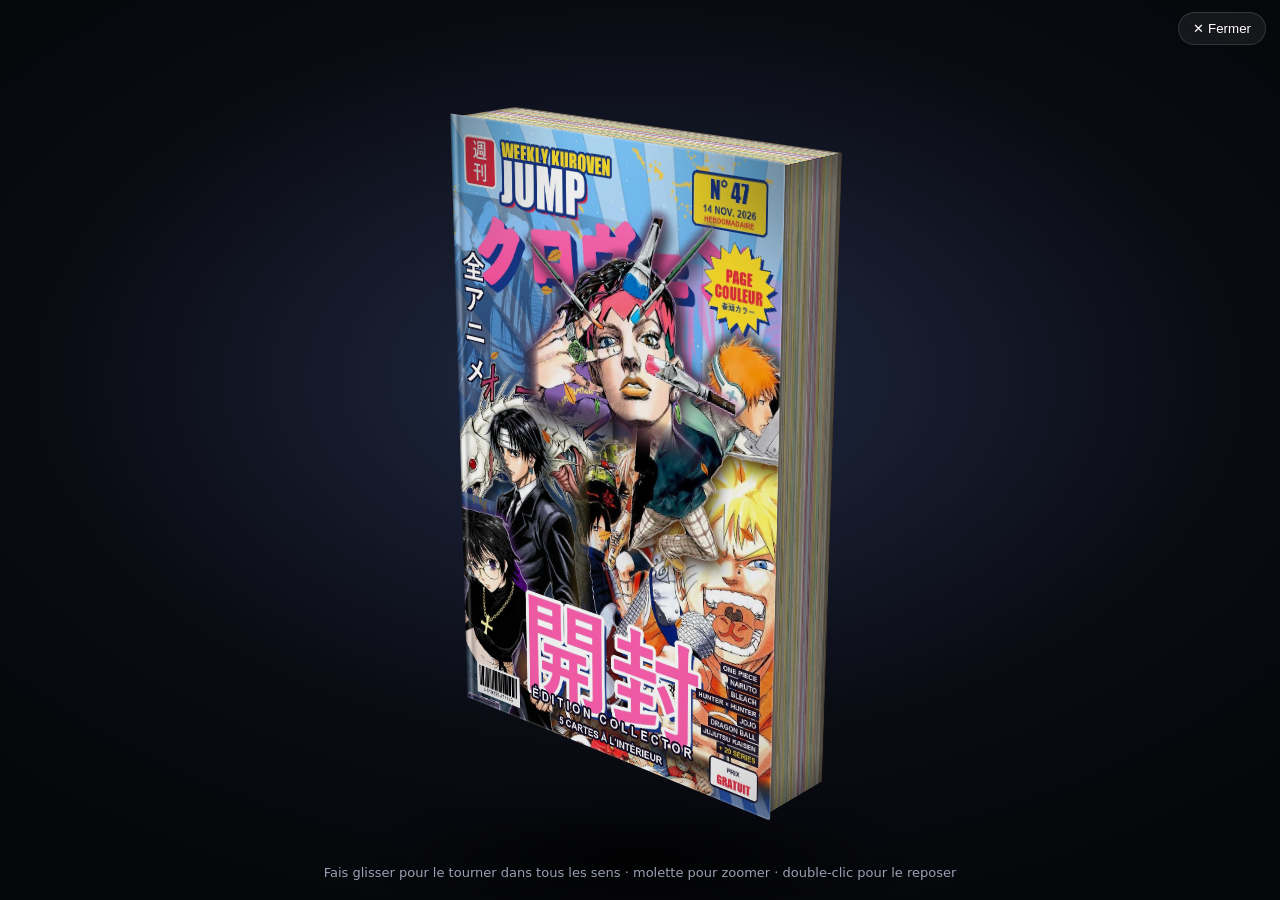
==== combat/mag/index.html @ c0e31859 "Combat : ouverture des boosters en magazine « Weekly Kuroven Jump » (couverture animée, pages qui dé" ====
<!doctype html>
<html lang="fr"><head><meta charset="utf-8"><meta name="viewport" content="width=device-width,initial-scale=1">
<title>Le magazine en volume</title>
<style>
*{box-sizing:border-box;margin:0}
html,body{height:100%}
body{background:radial-gradient(ellipse 75% 65% at 50% 42%,#222a45,#0a0c14 60%,#050608);color:#f4f5fa;font:500 14px/1.4 "Segoe UI",system-ui,sans-serif;overflow:hidden;user-select:none}
.top{position:fixed;left:0;right:0;top:0;padding:16px 22px;display:flex;align-items:center;gap:14px;z-index:5}
.top h1{font:900 22px Georgia,serif}.top small{color:#9aa0b4}.top .sp{flex:1}
.btn{background:#ffffff10;border:1.5px solid #ffffff22;color:#fff;border-radius:999px;padding:8px 14px;font:700 13px inherit;cursor:pointer}
.btn.on{background:#ffd84a;color:#1b1304;border-color:#ffd84a}
.scene{position:fixed;inset:0;display:grid;place-items:center;perspective:2000px;cursor:grab;touch-action:none}
.scene.drag{cursor:grabbing}
/* sol : ombre qui suit le magazine */
.shadow{position:absolute;left:50%;top:50%;width:560px;height:130px;margin:345px 0 0 -280px;background:radial-gradient(ellipse at center,#000d,#0000 68%);filter:blur(10px);pointer-events:none;transform:scaleX(var(--sw,1))}
.float{animation:fl 5.5s ease-in-out infinite;transform-style:preserve-3d}
body.still .float{animation-play-state:paused}
@keyframes fl{50%{transform:translateY(-9px)}}
.zoom{transform:translateX(var(--ox,0px)) scale(calc(var(--zm,1)*var(--fit,1)));transform-style:preserve-3d;transition:transform .7s cubic-bezier(.3,.7,.2,1)}
.shk{transform-style:preserve-3d;transform:translate(var(--kx,0px),var(--ky,0px))}
.mag{--W:420px;--H:640px;--T:88px;position:relative;width:var(--W);height:var(--H);transform-style:preserve-3d;transform:rotateX(var(--rx,-18deg)) rotateY(var(--ry,-42deg))}
.f{position:absolute;backface-visibility:hidden;filter:brightness(var(--b,1))}
/* couverture */
.cov{position:absolute;inset:0;transform-style:preserve-3d;transform-origin:left center;transform:translateZ(calc(var(--T)/2 + 4px)) rotateY(var(--cov,0deg));transition:transform 1s cubic-bezier(.5,.05,.2,1)}
.front{inset:0;background:#123 center/cover;border-radius:1px 4px 4px 1px;overflow:hidden}
#cv{position:absolute;inset:0;width:100%;height:100%;display:block}
.spark{position:absolute;width:70px;height:70px;margin:-35px 0 0 -35px;background:radial-gradient(circle,#fff 0 8%,#fff0 9%),conic-gradient(from 0deg,#fff0 0 43deg,#fff 45deg,#fff0 47deg 133deg,#fff 135deg,#fff0 137deg 223deg,#fff 225deg,#fff0 227deg 313deg,#fff 315deg,#fff0 317deg);-webkit-mask:radial-gradient(circle,#000 0,#0000 68%);mask:radial-gradient(circle,#000 0,#0000 68%);opacity:0;transform:scale(.2) rotate(45deg);pointer-events:none}
.spark.go{animation:spk .55s ease-out}
@keyframes spk{30%{opacity:1;transform:scale(1.25) rotate(45deg)}100%{opacity:0;transform:scale(.5) rotate(135deg)}}
.try{position:fixed;left:0;right:0;bottom:46px;display:flex;gap:10px;justify-content:center;align-items:center;z-index:5}
.try span{color:#9aa0b4;font-size:13px}
.front .grain,.back .grain{position:absolute;inset:0;background:url("data:image/svg+xml,%3Csvg xmlns='http://www.w3.org/2000/svg' width='220' height='220'%3E%3Cfilter id='n'%3E%3CfeTurbulence type='fractalNoise' baseFrequency='.9' numOctaves='2'/%3E%3CfeColorMatrix values='0 0 0 0 .5 0 0 0 0 .5 0 0 0 0 .5 0 0 0 .5 0'/%3E%3C/filter%3E%3Crect width='220' height='220' filter='url(%23n)'/%3E%3C/svg%3E");mix-blend-mode:overlay;opacity:.5;pointer-events:none}
/* pli de la reliure + usure des bords */
.front .fold{position:absolute;inset:0;pointer-events:none;background:linear-gradient(90deg,#0007 0,#0000 .8%,#ffffff40 1.6%,#0003 2.6%,#0000 4.2%),linear-gradient(270deg,#fff5 0,#fff0 .6%),linear-gradient(0deg,#fff4 0,#fff0 .4%),linear-gradient(180deg,#fff4 0,#fff0 .4%)}
/* reflet du papier glacé : il glisse quand on tourne */
.gloss{position:absolute;inset:-20%;pointer-events:none;background:linear-gradient(108deg,#fff0 38%,#ffffff12 44%,#ffffff55 50%,#ffffff12 56%,#fff0 62%);transform:translateX(var(--gx,0%));mix-blend-mode:screen;opacity:var(--go,.8)}
/* quatrième de couverture : une pub pour le jeu */
.back{inset:0;transform:rotateY(180deg) translateZ(calc(var(--T)/2));background:#ffde28;border-radius:1px 4px 4px 1px;overflow:hidden;color:#14326e}
.back .ray{position:absolute;inset:-40%;background:repeating-conic-gradient(from 0deg at 50% 46%,#ffd000 0 7deg,#ffe95a 7deg 14deg)}
.back .in{position:absolute;inset:0;display:flex;flex-direction:column;align-items:center;padding:34px 26px 22px;text-align:center}
.back .tag{background:#e8283c;color:#fff;font:900 19px Impact,sans-serif;letter-spacing:2px;padding:6px 16px;transform:rotate(-3deg);box-shadow:4px 4px 0 #14326e}
.back img{width:190px;margin:26px 0 8px;filter:drop-shadow(5px 6px 0 #14326e)}
.back b{font:900 62px/0.95 Impact,sans-serif;letter-spacing:1px;-webkit-text-stroke:2px #14326e;color:#fff;text-shadow:5px 5px 0 #e8283c}
.back em{font:900 26px Impact,sans-serif;letter-spacing:9px;font-style:normal;margin-top:6px}
.back ul{list-style:none;margin-top:22px;font:800 15px system-ui;line-height:1.75}
.back ul li:before{content:"★ ";color:#e8283c}
.back .ft{margin-top:auto;display:flex;justify-content:space-between;align-items:flex-end;width:100%;font:700 10px system-ui;text-align:left}
.back .bc{background:#fff;padding:5px 7px 2px;font:500 9px system-ui;color:#000;text-align:center}
.back .bc i{display:block;width:104px;height:38px;background:repeating-linear-gradient(90deg,#000 0 2px,#fff 2px 3px,#000 3px 4px,#fff 4px 7px,#000 7px 10px,#fff 10px 11px)}
/* dos carré collé */
.spine{width:var(--T);height:var(--H);left:calc((var(--W) - var(--T))/2);top:0;transform:rotateY(-90deg) translateZ(calc(var(--W)/2));background:linear-gradient(90deg,#8e1222,#e8283c 9%,#f0384c 50%,#e8283c 91%,#8e1222);display:flex;flex-direction:column;align-items:center;justify-content:space-between;padding:18px 0;color:#fff;overflow:hidden}
.spine:after{content:"";position:absolute;inset:0;background:repeating-linear-gradient(0deg,#0000 0 3px,#00000010 3px 4px);pointer-events:none}
.spine .t{writing-mode:vertical-rl;font:900 30px/1 Impact,"Arial Black",sans-serif;letter-spacing:3px;text-shadow:3px 3px 0 #14326e}
.spine .j{writing-mode:vertical-rl;font:800 22px/1 "Yu Gothic","Meiryo",sans-serif;color:#ffde28}
.spine .n{background:#ffde28;color:#14326e;font:900 20px/1 Impact,sans-serif;padding:8px 6px;border-radius:6px;text-align:center;width:60px}
.spine .n small{display:block;font:800 9px system-ui;letter-spacing:1px;margin-top:3px}
.spine .d{font:800 10px system-ui;letter-spacing:1px;opacity:.9}
/* intérieur de la couverture */
.inside{position:absolute;inset:0;transform:rotateY(180deg);backface-visibility:hidden;background:#efe9d8;color:#1d2440;padding:38px 34px;display:flex;flex-direction:column;border-radius:4px 1px 1px 4px;box-shadow:inset -30px 0 40px -20px #0005}
.inside .ed b{font:900 44px Impact,sans-serif;letter-spacing:3px;color:#e8283c;display:block;border-bottom:5px solid #1d2440;margin-bottom:14px}
.inside .ed p{font:500 17px/1.55 Georgia,serif}.inside .ed i{display:block;margin-top:10px;font:italic 14px Georgia,serif;color:#55607f}
.inside .ad{margin-top:auto;display:flex;align-items:center;gap:12px;border-top:2px dashed #1d244055;padding-top:16px}.inside .ad img{width:54px}.inside .ad span{font:900 20px Impact,sans-serif;letter-spacing:3px}
/* les pages */
.pages{position:absolute;inset:0;transform-style:preserve-3d;pointer-events:none}
.pg{position:absolute;left:0;top:4px;right:6px;bottom:4px;transform-style:preserve-3d;transform-origin:left center;transition:transform .85s cubic-bezier(.45,.05,.25,1)}
.pg>div{position:absolute;inset:0;backface-visibility:hidden;overflow:hidden;display:flex;flex-direction:column;padding:20px 22px 14px;color:#1b1f33}
.pgb{transform:rotateY(180deg);box-shadow:inset -34px 0 38px -22px #0006}
.pgf{box-shadow:inset 34px 0 38px -22px #0006}
.paper0{background:#e4dcc6}.paper1{background:#eed0d6}.paper2{background:#efe3a4}
.paper3{background:#fbfbf6 radial-gradient(circle at 50% 46%,#0000 0 33%,#1d244012 34%) 0 0/9px 9px}
.paper4{background:#11131c;color:#f4f0e2}.paper5{background:#0b0c12;color:#f4f0e2;outline:6px solid #d8b24a;outline-offset:-12px}
.pg .dots{position:absolute;inset:0;background:radial-gradient(#00000014 1px,#0000 1.4px) 0 0/5px 5px;pointer-events:none;mix-blend-mode:multiply}
.pg header{display:flex;justify-content:space-between;align-items:baseline;font:800 11px system-ui;letter-spacing:2px;text-transform:uppercase;opacity:.75;position:relative}
.pg h2{font:900 34px/1 Impact,"Arial Black",sans-serif;letter-spacing:1px;text-transform:uppercase;margin:10px 0 2px;position:relative}
.pg h2 small{display:block;font:800 11px system-ui;letter-spacing:4px;opacity:.7;margin-bottom:4px}
.pg .cw{flex:1;display:grid;place-items:center;position:relative;min-height:0}
.pg .cw{container-type:size}.pg .cw .kc{height:min(100cqh,410px);width:auto;max-height:410px;max-width:100%;border-radius:10px;box-shadow:0 10px 24px #0007;transition:filter .7s,transform .5s cubic-bezier(.2,1.4,.3,1)}
.pg .cw.sil .kc{filter:brightness(0) contrast(1.2);transform:scale(.94)}
.pg .cw .q{position:absolute;font:900 120px Impact,sans-serif;color:#fff;opacity:0;transition:opacity .3s;pointer-events:none}.pg .cw.sil .q{opacity:.9}
.pg footer{display:flex;justify-content:space-between;align-items:center;font:800 12px system-ui;letter-spacing:1px;margin-top:8px;position:relative}
.pg footer b{padding:4px 10px;border-radius:999px;background:#1b1f33;color:#fff;font-size:11px;letter-spacing:2px}
.paper4 footer b,.paper5 footer b{background:#d8b24a;color:#1b1304}
/* l'habillage autour de la carte : comme une vraie page de magazine */
.pg .lines{position:absolute;inset:0;background:repeating-conic-gradient(from 0deg at 50% 50%,#0000 0 2.2deg,currentColor 2.2deg 2.6deg);-webkit-mask:radial-gradient(ellipse 62% 56% at 50% 50%,#0000 54%,#000 100%);mask:radial-gradient(ellipse 62% 56% at 50% 50%,#0000 54%,#000 100%);opacity:.16;pointer-events:none}
.pg .sfx{position:absolute;right:-6px;top:17%;font:900 78px/1 "Yu Gothic","Meiryo",sans-serif;font-style:normal;transform:rotate(-12deg);opacity:.13;white-space:nowrap;pointer-events:none;letter-spacing:-4px}
.pg header .lg{background:currentColor;padding:2px 7px;border-radius:3px;max-width:52%;overflow:hidden;white-space:nowrap;text-overflow:ellipsis}
.pg header .lg{color:inherit}.pg header .lg{-webkit-text-fill-color:#f4f0e2}.paper4 header .lg,.paper5 header .lg{-webkit-text-fill-color:#11131c}
.pg .mid{flex:1;min-height:0;display:flex;align-items:stretch;gap:6px;position:relative;margin:6px 0}
.pg .mid aside{writing-mode:vertical-rl;font:800 9.5px system-ui;letter-spacing:2px;text-transform:uppercase;opacity:.6;white-space:nowrap;overflow:hidden;border-right:1.5px solid currentColor;padding-right:4px}
.pg .mid aside.tg{border-right:0;border-left:1.5px solid currentColor;padding:0 0 0 4px;font:900 13px Georgia,serif;letter-spacing:1px;text-transform:none;opacity:.9}
.pg .strip{display:grid;grid-template-columns:1.25fr 1fr 1fr;gap:6px;position:relative}
.pg .strip div{border:1.5px solid currentColor;border-radius:3px;padding:4px 6px;font:600 9.5px/1.25 system-ui;min-height:44px}
.pg .strip b{display:block;font:900 10px Impact,sans-serif;letter-spacing:2px;text-transform:uppercase;margin-bottom:2px}
.pg .strip .pub{background:#e8283c;color:#fff;border-color:#e8283c}
.pg footer em{font:900 12px Impact,sans-serif;font-style:normal;letter-spacing:2px}
/* pages de remplissage : feuilles souples en quatre bandes */
.pg{transition-timing-function:cubic-bezier(.4,.1,.3,1)}
.pg.fil>.st{inset:0 auto 0 0;width:25%;padding:0;overflow:visible;display:block}
.pg.fil .st{backface-visibility:hidden;background-color:var(--tint);background-image:var(--bg);background-size:414px 100%;background-blend-mode:multiply;background-repeat:no-repeat;transform-style:preserve-3d;transform-origin:left center;box-shadow:0 0 0 .5px #0000001f}
.pg.fil .st .st{position:absolute;left:100%;top:0;bottom:0;width:100%}
.pg.fil .s0{background-position:0 0}.pg.fil .s1{background-position:-103.5px 0}.pg.fil .s2{background-position:-207px 0}.pg.fil .s3{background-position:-310.5px 0}
.pg.fil .st:after{content:"";position:absolute;inset:0;transform:rotateY(180deg);backface-visibility:hidden;background-color:var(--tint2);background-image:var(--bg2);background-size:414px 100%;background-blend-mode:multiply;background-repeat:no-repeat}
.pg.fil .s0:after{background-position:-310.5px 0}.pg.fil .s1:after{background-position:-207px 0}.pg.fil .s2:after{background-position:-103.5px 0}.pg.fil .s3:after{background-position:0 0}
.pg.fil.air .s1{animation:bend var(--d) ease-in-out}.pg.fil.air .s2{animation:bend var(--d) ease-in-out}.pg.fil.air .s3{animation:bend2 var(--d) ease-in-out}
@keyframes bend{0%,100%{transform:rotateY(0deg)}45%{transform:rotateY(15deg)}}
@keyframes bend2{0%,100%{transform:rotateY(0deg)}45%{transform:rotateY(24deg)}}
/* pages de remplissage : des planches de manga qui défilent */
.paperB{background:#cfdcea}.paperG{background:#d3e4c8}
.pg .mg{flex:1;min-height:0;display:grid;gap:7px;margin-top:10px;position:relative;grid-template-columns:1fr 1fr 1fr;grid-template-rows:1.2fr 1fr 1.1fr}
.pg .mg i{border:2.5px solid #1b1f33;background:radial-gradient(#1b1f3366 1px,#0000 1.5px) 0 0/6px 6px}
.pg .mg i:nth-child(1){grid-column:span 2;background:repeating-linear-gradient(115deg,#0000 0 6px,#1b1f3340 6px 7px)}
.pg .mg i:nth-child(3){grid-column:span 3;background:repeating-conic-gradient(from 0deg at 50% 50%,#0000 0 4deg,#1b1f3340 4deg 5deg)}
.pg .mg i:nth-child(4){grid-column:span 2;background:linear-gradient(#1b1f3322,#0000)}
.pg .mg1{grid-template-columns:1.3fr 1fr}.pg .mg1 i:nth-child(1){grid-column:span 1;grid-row:span 2}.pg .mg1 i:nth-child(3){grid-column:span 1}.pg .mg1 i:nth-child(4){grid-column:span 1}.pg .mg1 i:nth-child(5){grid-column:span 2}
.pg .mg2 i:nth-child(1){grid-column:span 3}.pg .mg2 i:nth-child(2){grid-column:span 1;grid-row:span 2}.pg .mg2 i:nth-child(3){grid-column:span 2}.pg .mg2 i:nth-child(4){grid-column:span 2}.pg .mg2 i:nth-child(5){display:none}
.pg .mg span{position:absolute;right:10px;top:36%;font:900 60px "Yu Gothic","Meiryo",sans-serif;transform:rotate(-10deg);color:#1b1f33;-webkit-text-stroke:7px #fff;paint-order:stroke fill;white-space:nowrap}
/* effets dessinés, façon manga : traits de vitesse, encre, éclairs, fissures, fumée, onomatopées */
.fx{position:fixed;inset:0;width:100%;height:100%;pointer-events:none;z-index:15}.fx.dif{mix-blend-mode:difference}
.pg .cw.wait .kc{opacity:0}
.pg .cw .kc.slam{animation:slam .5s cubic-bezier(.2,.9,.25,1)}
@keyframes slam{0%{opacity:0;transform:translateY(-16px) scale(1.12) rotate(-3deg)}55%{opacity:1;transform:translateY(0) scale(.985) rotate(.4deg)}100%{transform:scale(1)}}
.pg .cw{perspective:900px}.pg .cw .kc.turn{animation:turn .75s cubic-bezier(.3,.7,.2,1)}
@keyframes turn{0%{transform:rotateY(-90deg) scale(.96)}60%{transform:rotateY(8deg) scale(1.07)}100%{transform:rotateY(0) scale(1)}}
.pg .cw .kc.pop{animation:pop .5s cubic-bezier(.2,1.6,.3,1)}
@keyframes pop{0%{transform:scale(.8) rotate(-6deg)}45%{transform:scale(1.22) rotate(3deg)}100%{transform:scale(1)}}
.stamp{position:fixed;z-index:16;font:900 60px/1 "Yu Gothic","Meiryo",sans-serif;color:#fff;-webkit-text-stroke:10px #111;paint-order:stroke fill;pointer-events:none;white-space:nowrap;transform-origin:center;animation:stampin .95s cubic-bezier(.2,1.5,.3,1) forwards}
@keyframes stampin{0%{opacity:0;transform:scale(3.2) rotate(var(--r))}16%{opacity:1;transform:scale(1) rotate(var(--r))}74%{opacity:1;transform:scale(1.04) rotate(var(--r))}100%{opacity:0;transform:scale(1.15) rotate(var(--r))}}
.stamp.stay{animation:gogo .5s ease-in-out infinite alternate}
@keyframes gogo{from{transform:translateY(0) rotate(var(--r));opacity:.95}to{transform:translateY(-7px) rotate(var(--r));opacity:.65}}
.leap{position:fixed;z-index:30;border-radius:10px;box-shadow:0 30px 70px #000c;pointer-events:none}
/* bandeau « coup spécial » qui traverse l'écran */
.cutin{position:fixed;left:-10%;right:-10%;top:50%;height:34vh;margin-top:-17vh;z-index:28;background:#0b0c12;transform:rotate(-7deg) translateX(-120%);overflow:hidden;border-top:6px solid #fff;border-bottom:6px solid #fff;box-shadow:0 0 0 6px #0b0c12;pointer-events:none}
.cutin.in{animation:cutin 1.25s cubic-bezier(.2,.9,.2,1) forwards}
@keyframes cutin{0%{transform:rotate(-7deg) translateX(-120%)}16%{transform:rotate(-7deg) translateX(0)}80%{transform:rotate(-7deg) translateX(1.5%)}100%{transform:rotate(-7deg) translateX(125%)}}
.cutin .ci-art{position:absolute;inset:-30% 0;background-size:150% auto;background-position:50% 30%;filter:grayscale(1) contrast(1.6);opacity:.9;animation:ciart 1.25s linear forwards}
@keyframes ciart{from{transform:translateX(-3%) scale(1.25)}to{transform:translateX(3%) scale(1.32)}}
.cutin .ci-ln{position:absolute;inset:0;background:repeating-linear-gradient(0deg,#0000 0 7px,#ffffff2e 7px 8px),linear-gradient(90deg,#0b0c12 0,#0000 22%,#0000 62%,#0b0c12 96%)}
.cutin b{position:absolute;right:14%;bottom:8%;font:900 italic 9vh/1 Impact,"Arial Black",sans-serif;color:#fff;letter-spacing:2px;text-transform:uppercase;-webkit-text-stroke:2px #0b0c12;text-shadow:6px 6px 0 #e8283c;white-space:nowrap}
.cutin small{position:absolute;left:16%;top:9%;font:900 2.4vh system-ui;letter-spacing:8px;color:#ffde28;text-transform:uppercase}
/* rubans qui défilent derrière la carte */
.tape{position:fixed;left:-20%;width:140%;height:7.5vh;z-index:27;background:#ffde28;color:#0b0c12;font:900 4.6vh/7.5vh Impact,sans-serif;letter-spacing:4px;white-space:nowrap;overflow:hidden;pointer-events:none;border-top:4px solid #0b0c12;border-bottom:4px solid #0b0c12;animation:tapein .35s cubic-bezier(.2,1.2,.3,1) both}
.tape i{display:inline-block;font-style:normal;animation:tapego 6s linear infinite}
.tape.t2{background:#e8283c;color:#fff}.tape.t2 i{animation-direction:reverse}
.tape.out{animation:tapeout .3s ease-in forwards}
@keyframes tapego{to{transform:translateX(-50%)}}
@keyframes tapein{from{clip-path:inset(0 100% 0 0)}to{clip-path:inset(0 0 0 0)}}
@keyframes tapeout{to{clip-path:inset(0 0 0 100%);opacity:0}}
/* la carte qui bondit : reflet qui la balaie */
.leapw{position:fixed;z-index:30;pointer-events:none;transform-style:preserve-3d}
.leapw img{width:100%;height:100%;display:block;border-radius:10px;box-shadow:0 30px 70px #000c}
.leapw:after{content:"";position:absolute;inset:0;border-radius:10px;background:linear-gradient(112deg,#fff0 30%,#ffffff9e 47%,#fff0 60%);background-size:260% 100%;animation:sheen 1.1s ease-in-out .5s 2 both;mix-blend-mode:screen}
@keyframes sheen{from{background-position:130% 0}to{background-position:-60% 0}}
.punch{animation:punch .32s cubic-bezier(.2,1.6,.3,1)}
@keyframes punch{0%{scale:1}30%{scale:1.07}100%{scale:1}}
/* petits détails en plus */
.pg .burst{position:absolute;left:14px;top:-4px;width:74px;height:74px;display:grid;place-items:center;text-align:center;font:900 10.5px/1 Impact,sans-serif;font-style:normal;letter-spacing:1px;color:#fff;background:#e8283c;transform:rotate(-14deg);clip-path:polygon(50% 0,61% 14%,79% 7%,80% 26%,98% 30%,88% 46%,100% 60%,83% 67%,85% 86%,67% 81%,57% 98%,46% 82%,29% 93%,26% 74%,7% 72%,16% 54%,1% 41%,19% 33%,15% 14%,35% 18%);padding:0 12px;z-index:2}
.pg .bub{position:absolute;right:16px;bottom:8px;background:#fff;color:#1b1f33;border:2px solid #1b1f33;border-radius:50%;padding:9px 12px;font:800 10.5px/1.1 system-ui;font-style:normal;max-width:84px;text-align:center;z-index:2;box-shadow:2px 2px 0 #1b1f33}
.pg .bub:after{content:"";position:absolute;left:8px;top:-9px;border:6px solid #0000;border-bottom-color:#1b1f33;border-top:0;transform:rotate(-20deg)}
.pg .nt{display:block;font:600 8.5px system-ui;opacity:.65;margin-top:4px;position:relative}
.pg .ft{display:block;text-align:center;font:800 7.5px system-ui;letter-spacing:3px;opacity:.5;margin-top:5px;position:relative}
.pg .curl{position:absolute;right:0;bottom:0;width:30px;height:30px;background:linear-gradient(315deg,#0000 0 49%,#0003 50%,#fff9 56%,#ddd5 100%);pointer-events:none}
.pgb .nx{display:grid;grid-template-columns:1fr 1fr;gap:6px;margin-top:10px;position:relative}
.pgb .nx div{border:1.5px solid currentColor;border-radius:3px;padding:6px 8px;font:700 11px system-ui}
.pgb .nx b{display:block;font:900 10px Impact,sans-serif;letter-spacing:2px;text-transform:uppercase;margin-bottom:3px}
.pgb .nx span{color:#e8283c;font-size:14px;letter-spacing:1px}.pgb .nx u{text-decoration:none;opacity:.25;color:currentColor}
/* dos : cases de manga, classement, mot de la rédaction */
.pgb .pan{display:grid;grid-template-columns:1.3fr 1fr;grid-template-rows:54px 40px;gap:5px;margin-top:16px;position:relative}
.pgb .pan i{border:2px solid currentColor;background:radial-gradient(currentColor 1px,#0000 1.5px) 0 0/6px 6px;opacity:.5}
.pgb .pan i:nth-child(1){grid-row:span 2;background:repeating-linear-gradient(115deg,#0000 0 5px,currentColor 5px 6px)}
.pgb .pan i:nth-child(3){background:repeating-conic-gradient(from 0deg at 80% 50%,#0000 0 5deg,currentColor 5deg 6deg)}
.pgb .pan i:nth-child(4){display:none}
.pgb .pan span{position:absolute;left:8px;top:14px;font:900 34px "Yu Gothic","Meiryo",sans-serif;transform:rotate(-8deg);-webkit-text-stroke:5px #fff;paint-order:stroke fill}
.pgb .rk{margin-top:14px;position:relative;border:1.5px solid currentColor;border-radius:3px;padding:7px 10px}
.pgb .rk b,.pgb .mot b{display:block;font:900 12px Impact,sans-serif;letter-spacing:2px;text-transform:uppercase;margin-bottom:4px}
.pgb .rk ol{margin:0;padding-left:20px;font:700 11.5px/1.5 system-ui;columns:2}.pgb .rk li.me{color:#e8283c;font-weight:900}
.pgb .mot{margin-top:10px;position:relative;font:italic 12.5px/1.4 Georgia,serif;border-left:4px solid #e8283c;padding-left:9px}.pgb .mot b{font-style:normal}
/* dos d'une page : la fiche de la carte qu'on vient de voir */
.pgb .vt{font:900 62px/0.95 Impact,sans-serif;text-transform:uppercase;letter-spacing:1px;opacity:.16;position:absolute;left:14px;bottom:10px;right:10px;word-break:break-word}
.pgb h3{font:900 26px/1.1 Georgia,serif;margin:14px 0 6px;position:relative}
.pgb p{font:500 14px/1.5 Georgia,serif;position:relative;opacity:.85}
.pgb .ok{margin-top:14px;align-self:flex-start;font:800 11px system-ui;letter-spacing:2px;border:2px solid currentColor;border-radius:6px;padding:5px 10px;transform:rotate(-4deg);position:relative}
/* dernière page : le sommaire */
.lastp{position:absolute;left:0;top:4px;right:6px;bottom:4px;transform:translateZ(calc(var(--T)/2 - 16px));background:#e4dcc6;color:#1b1f33;padding:22px;display:none;flex-direction:column;box-shadow:inset 34px 0 38px -22px #0006}
.lastp.on{display:flex}
.lastp h2{font:900 40px/1 Impact,sans-serif;letter-spacing:2px;color:#e8283c;border-bottom:5px solid #1b1f33;padding-bottom:6px;margin-bottom:12px}
.lastp .ls{display:flex;flex-direction:column;gap:8px;flex:1;min-height:0}
.lastp .th{display:flex;align-items:center;gap:12px;background:#fff8;border-radius:8px;padding:6px 10px 6px 6px;cursor:zoom-in;flex:1;min-height:0}
.lastp .th img{height:100%;max-height:88px;border-radius:5px;box-shadow:0 3px 8px #0006}
.lastp .th div{flex:1;min-width:0}.lastp .th b{display:block;font:800 15px Georgia,serif;white-space:nowrap;overflow:hidden;text-overflow:ellipsis}.lastp .th span{font:700 11px system-ui;letter-spacing:1px;opacity:.7}
.lastp .th em{font:900 20px Impact,sans-serif;font-style:normal;opacity:.35}
.zoomc{position:fixed;inset:0;z-index:20;background:#000c;display:grid;place-items:center;cursor:zoom-out;opacity:0;pointer-events:none;transition:opacity .25s}
.zoomc.on{opacity:1;pointer-events:auto}.zoomc img{height:min(86vh,720px);border-radius:16px;box-shadow:0 30px 80px #000;transform:scale(.8);transition:transform .35s cubic-bezier(.2,1.3,.3,1)}.zoomc.on img{transform:none}
/* tranches : la pile de feuilles, dessinée feuille par feuille */
.edge{background-size:100% 100%}
.fore{width:var(--T);height:calc(var(--H) - 8px);left:calc((var(--W) - var(--T))/2);top:4px;transform:rotateY(90deg) translateZ(calc(var(--W)/2 - 6px))}
.fore:after{content:"";position:absolute;inset:0;background:linear-gradient(90deg,#0006,#0000 12%,#0000 88%,#0006),linear-gradient(180deg,#0003,#0000 6%,#0000 94%,#0004)}
.tp,.bt{width:calc(var(--W) - 6px);height:var(--T);left:0;top:calc((var(--H) - var(--T))/2)}
.tp{transform:rotateX(90deg) translateZ(calc(var(--H)/2 - 4px))}
.bt{transform:rotateX(-90deg) translateZ(calc(var(--H)/2 - 4px))}
.tp:after,.bt:after{content:"";position:absolute;inset:0;background:linear-gradient(0deg,#0006,#0000 12%,#0000 88%,#0006),linear-gradient(90deg,#0005,#0000 5%)}
.hint{position:fixed;left:0;right:0;bottom:18px;text-align:center;color:#9aa0b4;font-size:13px}
.views{position:fixed;left:22px;bottom:50px;display:flex;flex-direction:column;gap:8px}
.scene{align-content:center;justify-content:center}
@media(max-width:900px){.top h1,.top small,.views{display:none}.try span{display:none}.try{gap:6px;bottom:30px}.btn{padding:6px 10px;font-size:12px}.hint{bottom:8px;font-size:11px}}
.sons{max-height:calc(100vh - 90px);overflow:auto;position:fixed;right:16px;top:64px;z-index:40;display:flex;flex-direction:column;gap:6px;background:#10121acc;border:1.5px solid #ffffff22;border-radius:12px;padding:10px}.sons b{font:800 12px system-ui;color:#ffd84a;margin-bottom:2px}.sons .btn{padding:6px 12px;font-size:12px;text-align:left}
#v-cb.kvw{display:contents;max-width:none;margin:0;padding:0}
.top,.views,.sons,.try{display:none!important}
#kvx{position:fixed;right:14px;top:12px;z-index:45}
.kc{display:block;position:relative;flex:none;border-radius:10px}
.kc>.kci{position:absolute;left:0;top:0;width:260px;height:379px;transform-origin:0 0;transform:scale(var(--k,1));pointer-events:none}
.kc>.kci .y{box-shadow:none}
.pg .cw .kc{aspect-ratio:260/379;width:auto}
.lastp .th .kc{flex:none!important;height:88px;width:60.4px;box-shadow:0 3px 8px #0006}.lastp .th .kci{flex:none!important}
.lastp .ls.many{display:grid;grid-template-columns:repeat(4,1fr);gap:8px;overflow:auto;align-content:start}
.lastp .ls.many .th{flex:none;padding:5px;justify-content:center}.lastp .ls.many .th>div,.lastp .ls.many .th>em{display:none}
.lastp .th .nw{background:#e8283c;color:#fff;font:900 9px system-ui;letter-spacing:1px;border-radius:4px;padding:1px 5px;margin-left:6px;vertical-align:middle}
.lastp .fin{margin-top:10px;align-self:center;background:#1b1f33;color:#fff;border:0;border-radius:999px;padding:10px 26px;font:900 15px Impact,sans-serif;letter-spacing:2px;cursor:pointer}
.zoomc .kc{box-shadow:0 30px 80px #000;transform:scale(.8);transition:transform .35s cubic-bezier(.2,1.3,.3,1)}.zoomc.on .kc{transform:none}
.leapw .kc{width:100%;height:100%;box-shadow:0 30px 70px #000c}
</style><base href="../../"><link rel="stylesheet" href="combat.css?v=109">
</head><body><div id="v-cb" class="kvw">
<div class="top"><h1>Le magazine en volume</h1><small>500 pages · 250 feuilles dessinées une par une sur la tranche</small><span class="sp"></span>
<button class="btn on" data-c="jump">Weekly Jump</button><button class="btn" data-c="kuroven">Weekly Kuroven</button></div>
<div class="scene" id="sc"><div class="shadow" id="sh"></div><div class="float"><div class="zoom" id="zm"><div class="shk" id="shk"><div class="mag" id="mag">
 <div class="cov" id="cov"><div class="f front" id="front"><canvas id="cv" width="920" height="1400"></canvas><i class="spark" id="spark"></i><i class="grain"></i><i class="gloss"></i><i class="fold"></i></div><div class="inside"><div class="ed"><b>ÉDITO</b><p>Cette semaine, de nouvelles cartes se cachent dans ces pages. Tourne-les une par une : plus le papier est beau, plus la carte est rare.</p><i>— La rédaction</i></div><div class="ad"><img src="combat/mag/logo-k.svg" alt=""><span>KUROVEN COMBAT</span></div></div></div>
 <div class="pages" id="pages"></div>
 <div class="lastp" id="lastp"></div>
 <div class="f back" id="back"><i class="ray"></i><div class="in"><span class="tag">LE JEU DE CARTES</span><img src="combat/mag/logo-k.svg" alt=""><b>KUROVEN</b><em>COMBAT</em>
  <ul><li>Collectionne tous les animés</li><li>Construis ton deck</li><li>Affronte tes amis</li></ul>
  <div class="ft"><span>Numéro 47 · 14 novembre 2026<br>Hebdomadaire · 500 pages</span><span class="bc"><i></i>4 910299 471146</span></div></div><i class="grain"></i><i class="gloss"></i></div>
 <div class="f spine" id="spine"><span class="n">N°47<small>2026</small></span><span class="t" id="spt">WEEKLY JUMP</span><span class="j">クロヴェン</span><span class="d">14 NOV.</span></div>
 <div class="f edge fore" id="fore"></div>
 <div class="f edge tp" id="tp"></div>
 <div class="f edge bt" id="bt"></div>
</div></div></div></div></div>
<div class="views"><button class="btn" data-v="-42,-18">Vue pages</button><button class="btn" data-v="42,-10">Vue dos</button><button class="btn" data-v="0,0">De face</button><button class="btn" data-v="180,-6">Derrière</button><button class="btn" data-v="-25,-62">Dessus</button></div>
<div class="try"><span>Ouvrir un magazine :</span><button class="btn" data-o="com">Ordinaire</button><button class="btn" data-o="epic">Épique</button><button class="btn" data-o="leg">Légendaire</button><button class="btn" data-o="jack">Jackpot</button><button class="btn" id="closeb" style="display:none">↺ Refermer</button></div>
<div class="sons"><a class="btn on" href="sons.html" style="text-decoration:none">♪ Choisir le son des cartes</a><b>Écouter les sons</b><button class="btn" data-s="page">Page qui passe</button><button class="btn" data-s="riff">Défilement</button><button class="btn" data-s="f5">★ Les quatre ensemble</button><button class="btn" data-s="f1">Carte 1 · glissé + tintement</button><button class="btn" data-s="f2">Carte 2 · glissé + note boisée</button><button class="btn" data-s="f3">Carte 3 · petit carillon</button><button class="btn" data-s="f4">Carte 4 · juste la carte</button><b style="margin-top:6px">Les sons d’avant, du plus récent au plus ancien</b><button class="btn" data-s="ff">A · refabriqué d’après la vidéo</button><button class="btn" data-s="fe">B · vidéo 38,6 s sans musique</button><button class="btn" data-s="fc">C · vidéo 41 s sans musique (grave)</button><button class="btn" data-s="fa">D · vidéo 41 s avec musique</button><button class="btn" data-s="fb">E · vidéo 38,6 s avec musique</button><button class="btn" data-s="fp">F · coup de poing</button><button class="btn" data-s="jeu">▶ Comme dans le jeu</button><button class="btn" data-s="hit">Ancien coup</button><button class="btn" data-s="whoosh">Souffle</button><button class="btn" data-s="rip">Papier déchiré</button><button class="btn" data-s="zap">Éclairs</button><button class="btn" data-s="ink">Encre</button><button class="btn" data-s="gojo">Gojo (version longue)</button></div>
<div class="zoomc" id="zoomc"><img alt=""></div>
<canvas class="fx" id="fxB"></canvas><canvas class="fx dif" id="fxA"></canvas>
<button class="btn" id="kvx">✕ Fermer</button>
<div class="hint" id="hint">Fais glisser pour le tourner dans tous les sens · molette pour zoomer · double-clic pour le reposer</div>
<script>
const $=id=>document.getElementById(id),mag=$('mag'),sc=$('sc');
/* ---- la tranche : 250 feuilles, par paquets de papier teinté, avec leurs petites irrégularités ---- */
function edgeTex(vertical){
 let s=7;const rnd=()=>(s=(s*16807)%2147483647)/2147483647;
 const N=250,L=640,px=2,c=document.createElement('canvas');c.width=vertical?N*px:L;c.height=vertical?L:N*px;const x=c.getContext('2d');
 const tints=[[226,217,194],[212,203,180],[232,224,204],[200,192,172],[236,190,200],[198,220,188],[238,224,150],[192,210,230],[230,200,160]];
 const sheets=[];let last=-1;
 for(let i=0;i<6;i++)sheets.push([250,250,250,1]);            /* pages couleur du début : papier glacé blanc */
 while(sheets.length<N){let k;do{k=Math.floor(rnd()*tints.length)}while(k===last);last=k;const n=8+Math.floor(rnd()*9);
  for(let j=0;j<n&&sheets.length<N;j++)sheets.push([...tints[k],0]);
  if(sheets.length>118&&sheets.length<126)for(let j=0;j<4;j++)sheets.push([250,250,250,1]);}   /* poster couleur du milieu */
 for(let i=0;i<N;i++){const t=sheets[i],j=.9+rnd()*.16,sh=rnd()<.12?.8:1;
  const col='rgb('+t.slice(0,3).map(v=>Math.round(Math.min(255,v*j*sh))).join(',')+')';x.fillStyle=col;
  if(vertical)x.fillRect(i*px,0,px,L);else x.fillRect(0,i*px,L,px);
  /* filet d'ombre entre deux feuilles */
  x.fillStyle='rgba(40,28,16,'+(.1+rnd()*.16)+')';if(vertical)x.fillRect(i*px+px-.6,0,.6,L);else x.fillRect(0,i*px+px-.6,L,.6);
  /* feuilles qui dépassent ou rentrent un peu : petits traits clairs/sombres le long */
  for(let k=0;k<3;k++){const a=rnd()*L,len=20+rnd()*120;x.fillStyle=rnd()<.5?'rgba(255,255,255,.22)':'rgba(30,20,10,.16)';if(vertical)x.fillRect(i*px,a,px,len);else x.fillRect(a,i*px,len,px)}
 }
 /* grain du papier */
 const im=x.getImageData(0,0,c.width,c.height),d=im.data;for(let i=0;i<d.length;i+=4){const n=(rnd()-.5)*16;d[i]+=n;d[i+1]+=n;d[i+2]+=n}x.putImageData(im,0,0);
 return c;
}
const texV=edgeTex(true),texH=edgeTex(false);
$('fore').style.backgroundImage='url('+texV.toDataURL('image/jpeg',.9)+')';
/* dessus : la couverture est en bas de la texture ; dessous : en haut */
const flip=document.createElement('canvas');flip.width=texH.width;flip.height=texH.height;const fx=flip.getContext('2d');fx.translate(0,flip.height);fx.scale(1,-1);fx.drawImage(texH,0,0);
$('tp').style.backgroundImage='url('+flip.toDataURL('image/jpeg',.9)+')';
$('bt').style.backgroundImage='url('+texH.toDataURL('image/jpeg',.9)+')';
function cover(c){loadTex(0,'combat/mag/L-back-kj.jpg?v=1');loadTex(1,'combat/mag/L-fish.webp?v=1');loadTex(2,'combat/mag/L-front-kj.webp?v=1');$('spt').textContent='WEEKLY KUROVEN JUMP';document.querySelectorAll('.btn[data-c]').forEach(b=>b.classList.toggle('on',b.dataset.c===c))}
document.querySelectorAll('.btn[data-c]').forEach(b=>b.onclick=()=>cover(b.dataset.c));cover('kj');
/* ---- couverture vivante : on déforme l'image imprimée, zone par zone (tête, œil, bouche) ---- */
const cv=$('cv'),gl=cv.getContext('webgl',{antialias:false,premultipliedAlpha:false}),NW=30;
const prog=gl.createProgram();
[[gl.VERTEX_SHADER,'attribute vec2 a;varying vec2 v;void main(){v=vec2(a.x*.5+.5,.5-a.y*.5);gl_Position=vec4(a,0.,1.);}'],
 [gl.FRAGMENT_SHADER,'precision highp float;uniform sampler2D T;uniform vec4 A['+NW+'];uniform vec4 B['+NW+'];uniform vec4 C['+NW+'];uniform vec4 M;uniform vec4 PV;uniform vec4 TX;varying vec2 v;void main(){vec2 p=v*vec2(920.,1400.);vec2 o0=p-PV.xy-M.xy;float c0=cos(-M.z),s0=sin(-M.z);p=PV.xy+vec2(o0.x*c0-o0.y*s0,o0.x*s0+o0.y*c0);p.y+=M.w*sin(p.x*PV.z+PV.w);p.x+=M.w*.6*sin(p.y*PV.z*1.3+PV.w*1.2);for(int i=0;i<'+NW+';i++){vec4 a=A[i];vec4 b=B[i];vec4 c2=C[i];if(a.z>0.){vec2 q=(p-a.xy)/a.zw;float d=dot(q,q);if(d<1.){float f=1.-d;f=f*f*(3.-2.*f);vec2 o=p-a.xy;float an=-b.z*f;float c=cos(an),s=sin(an);o=vec2(o.x*c-o.y*s,o.x*s+o.y*c);o.y*=1.+b.w*f;o.x*=1.+c2.x*f;o-=b.xy*f;p=a.xy+o;}}}vec2 uv=(p+TX.xy)/TX.zw;if(uv.x<0.||uv.x>1.||uv.y<0.||uv.y>1.)gl_FragColor=vec4(0.);else gl_FragColor=texture2D(T,uv);}']
].forEach(d=>{const sh=gl.createShader(d[0]);gl.shaderSource(sh,d[1]);gl.compileShader(sh);if(!gl.getShaderParameter(sh,gl.COMPILE_STATUS))console.error(gl.getShaderInfoLog(sh));gl.attachShader(prog,sh)});
gl.linkProgram(prog);gl.useProgram(prog);
gl.bindBuffer(gl.ARRAY_BUFFER,gl.createBuffer());gl.bufferData(gl.ARRAY_BUFFER,new Float32Array([-1,-1,1,-1,-1,1,1,1]),gl.STATIC_DRAW);
const la=gl.getAttribLocation(prog,'a');gl.enableVertexAttribArray(la);gl.vertexAttribPointer(la,2,gl.FLOAT,false,0,0);
const uA=gl.getUniformLocation(prog,'A'),uB=gl.getUniformLocation(prog,'B'),uC=gl.getUniformLocation(prog,'C'),bufA=new Float32Array(NW*4),bufB=new Float32Array(NW*4),bufC=new Float32Array(NW*4);
const texs=[gl.createTexture(),gl.createTexture(),gl.createTexture()],texReady=[0,0,0],uM=gl.getUniformLocation(prog,'M'),uPV=gl.getUniformLocation(prog,'PV'),uTX=gl.getUniformLocation(prog,'TX');gl.enable(gl.BLEND);gl.blendFunc(gl.SRC_ALPHA,gl.ONE_MINUS_SRC_ALPHA);
function loadTex(k,src){const im=new Image();im.onload=()=>{gl.bindTexture(gl.TEXTURE_2D,texs[k]);gl.pixelStorei(gl.UNPACK_PREMULTIPLY_ALPHA_WEBGL,false);gl.texImage2D(gl.TEXTURE_2D,0,gl.RGBA,gl.RGBA,gl.UNSIGNED_BYTE,im);gl.texParameteri(gl.TEXTURE_2D,gl.TEXTURE_MIN_FILTER,gl.LINEAR);gl.texParameteri(gl.TEXTURE_2D,gl.TEXTURE_WRAP_S,gl.CLAMP_TO_EDGE);gl.texParameteri(gl.TEXTURE_2D,gl.TEXTURE_WRAP_T,gl.CLAMP_TO_EDGE);texReady[k]=1};im.src=src}
/* une déformation : centre, rayons, puis déplacement, rotation, écrasement vertical (>0 ferme, <0 ouvre) */
let WPL=[[],[],[]],LY=2,FM=[0,0,0,0],FPH=0;const W=(cx,cy,rx,ry,dx,dy,rot,ky,kx)=>{const WP=WPL[LY];if(WP.length<NW)WP.push([cx,cy,rx,ry,dx||0,dy||0,rot||0,ky||0,kx||0])};
const bell=(t,a,b)=>t<=a||t>=b?0:Math.sin(Math.PI*(t-a)/(b-a)),ease=(t,a,b)=>{const x=Math.max(0,Math.min(1,(t-a)/(b-a)));return x*x*(3-2*x)},hold=(t,a,b,c,d)=>ease(t,a,b)*(1-ease(t,c,d));
/* fermer un œil : la paupière du haut descend, celle du bas remonte un peu */
const BL=(x,y,hw,hh,k)=>{W(x,y-hh*.6,hw*1.35,hh*2.4,0,hh*1.25*k);W(x,y+hh*.9,hw*1.2,hh*1.6,0,-hh*.45*k)};
/* les acteurs de la couverture */
const ACT={
 /* Rohan : penche la tête, clin d'œil, sourire, pinceaux qui frémissent */
 rohanTilt:k=>{W(530,440,230,250,0,-4*k,.045*k,0)},
 rohanWink:k=>{BL(580,409,30,12,k)},
 rohanSmile:k=>{W(545,520,70,40,0,-4*k,0,-.22*k)},
 rohanTalk:k=>{W(545,524,62,36,0,2*k,0,-.5*k);W(545,585,110,60,0,7*k,0,0)},
 brushes:(k,t)=>{W(330,300,110,110,0,0,.1*k*Math.sin(t*9),0);W(690,470,110,70,0,0,-.07*k*Math.sin(t*8+1),0);W(610,215,90,110,0,0,.06*k*Math.sin(t*10+2),0)},
 /* Naruto : hurle, la tête tremble */
 narutoYell:(k,t)=>{W(815,965,130,120,0,6*k,0,-.32*k);W(835,880,250,280,5*k*Math.sin(t*46),3*k*Math.sin(t*39),0,0)},
 /* Ichigo : tourne la tête, on le voit plus de profil (le visage se resserre et glisse vers la droite, les cheveux suivent) */
 ichigoTurn:k=>{W(868,490,60,72,11*k,1*k,0,0,.3*k);W(800,430,120,95,9*k,-3*k,-.11*k,0,.14*k);W(835,455,150,140,3*k,2*k,-.05*k,0)},
 /* Chrollo : le monstre grossit et s'approche dans son dos, la mâchoire claque, le corps ondule ; lui tourne les yeux vers la bête */
 /* Chrollo : le monstre grossit et s'approche dans son dos, la mâchoire claque, le corps ondule */
 fish:(k,t)=>{const j=Math.max(0,Math.sin(t*13));LY=1;
  W(38,762,96,150,16*k,-8*k,.1*k+.03*k*Math.sin(t*7),-.3*k,-.3*k);
  W(48,850,60,44,0,9*k*j,-.14*k*j,0);
  W(318,735,70,70,-10*k,0,.12*k*Math.sin(t*6),-.12*k,-.12*k);
  W(235,640,120,46,0,7*k*Math.sin(t*6+1),0,0);LY=2;},
 chroEyes:k=>{W(137,745,9,6,-4.5*k,0,0,0);W(181,745,10,6,-4.5*k,0,0,0)},
 chroSmirk:k=>{W(164,792,34,18,3*k,-3*k,-.12*k,0)},
 /* Shizuku : penche la tête, reflet qui passe sur les lunettes */
 shizTilt:k=>{W(85,1040,130,130,0,-3*k,-.08*k,0)},
 /* le petit du milieu : hoche la tête */
 kidNod:k=>{W(425,860,62,62,0,6*k,.06*k,0)},
 /* le gros 開封 rebondit */
 kanji:(k,t)=>{W(460,1205,330,150,0,-6*k*Math.abs(Math.sin(t*6)),0,-.06*k)}
};
let mode=null,mt=0,done={};const WAIT=.55;
function spark(x,y){const e=$('spark');e.style.left=(x/9.2)+'%';e.style.top=(y/14)+'%';e.classList.remove('go');void e.offsetWidth;e.classList.add('go')}
function play(m){mode=m;mt=performance.now()+WAIT*1000;done={};document.body.classList.add('still');idle=false;vy=vx=0;const k=Math.round(ry/360)*360;ty=k+(m==='jack'?0:-6);tx=-3;zm=1.12;$('zm').style.setProperty('--zm',zm);
 document.querySelectorAll('.btn[data-m]').forEach(b=>b.classList.toggle('on',b.dataset.m===m))}
function stopPlay(){mode=null;if(pending){pending=false;doOpen()}document.body.classList.remove('still');document.querySelectorAll('.btn[data-m]').forEach(b=>b.classList.remove('on'));$('shk').style.setProperty('--kx','0px');$('shk').style.setProperty('--ky','0px')}

function animate(now){
 WPL=[[],[],[]];LY=2;FM=[0,0,0,0];let kx=0,ky=0;
 if(mode){const SPD={epic:1.35,leg:2.1,jack:2.3},t0_=(now-mt)/1000,t=window.__ft!=null?window.__ft:(t0_>0?t0_*SPD[mode]:t0_);
  const once=(i,at,x,y)=>{if(t>at&&!done[i]){done[i]=1;spark(x,y)}};
  if(t<0){/* l'image ne bouge pas du tout : on laisse le regard se poser */}
  else if(mode==='epic'){       /* un seul personnage : le clin d'œil de Rohan */
   ACT.rohanTilt(hold(t,.0,.45,1.8,2.4));ACT.brushes(hold(t,.0,.4,1.6,2.2),t);
   ACT.rohanWink(hold(t,.6,.74,1.1,1.3));ACT.rohanSmile(hold(t,.55,.85,1.7,2.2));once(0,.72,600,395);
   if(t>2.6)stopPlay();
  }else if(mode==='leg'){       /* trois gestes différents, l'un après l'autre */
   ACT.rohanTilt(hold(t,.0,.4,4.6,5.2));ACT.rohanWink(hold(t,.5,.64,.95,1.15));ACT.rohanSmile(hold(t,.5,.8,4.4,5.0));ACT.brushes(hold(t,.0,.4,4.4,5.0),t);once(0,.62,600,395);
   const f=hold(t,1.2,2.0,4.3,5.0);ACT.fish(f,t);ACT.chroEyes(hold(t,1.7,1.9,4.0,4.4));ACT.chroSmirk(hold(t,2.3,2.7,4.3,4.9));once(1,1.9,54,702);
   ACT.ichigoTurn(hold(t,2.6,3.2,4.4,5.0));
   const y=hold(t,3.3,3.5,4.3,4.7);ACT.narutoYell(y,t);kx=3*y*Math.sin(t*50);ky=2*y*Math.sin(t*43);
   if(t>5.4)stopPlay();
  }else{                        /* jackpot : toute la couverture prend vie en même temps */
   const k=hold(t,0,.5,6.6,7.4),beat=Math.abs(Math.sin(t*5.2));
   ACT.rohanTilt(k*(.6+.4*Math.sin(t*2.6)));ACT.rohanTalk(k*Math.max(0,Math.sin(t*11))*(.5+.5*Math.sin(t*3.1+1)));ACT.brushes(k,t);
   ACT.rohanWink(bell(t,1.0,1.4)+bell(t,4.4,4.8));once(0,1.2,600,395);
   ACT.narutoYell(k*(.55+.45*beat),t);
   ACT.ichigoTurn(k*(.5+.5*Math.sin(t*1.9-.6)));
   ACT.fish(k*(.75+.25*Math.sin(t*2.2)),t);ACT.chroEyes(k);ACT.chroSmirk(k);once(1,.6,54,702);
   ACT.shizTilt(k*Math.sin(t*2.4));once(2,2.4,95,1022);once(3,5.0,40,1040);
   ACT.kidNod(k*beat);ACT.kanji(k,t);
   kx=4*k*Math.sin(t*37)*beat;ky=3*k*Math.sin(t*31)*beat;
   if(t>7.6)stopPlay();
  }
  $('shk').style.setProperty('--kx',kx.toFixed(1)+'px');$('shk').style.setProperty('--ky',ky.toFixed(1)+'px');
 }
 if(texReady[0]&&texReady[1]&&texReady[2]){gl.clearColor(0,0,0,0);gl.clear(gl.COLOR_BUFFER_BIT);
  for(let k=0;k<3;k++){const WP=WPL[k];bufA.fill(0);bufB.fill(0);bufC.fill(0);WP.forEach((w,i)=>{bufA.set(w.slice(0,4),i*4);bufB.set(w.slice(4,8),i*4);bufC[i*4]=w[8]});
   gl.uniform4fv(uA,bufA);gl.uniform4fv(uB,bufB);gl.uniform4fv(uC,bufC);
   if(k===1){gl.uniform4f(uM,FM[0],FM[1],FM[2],FM[3]);gl.uniform4f(uPV,330,700,.018,FPH);gl.uniform4f(uTX,220,0,1140,1400)}
   else{gl.uniform4f(uM,0,0,0,0);gl.uniform4f(uPV,0,0,0,0);gl.uniform4f(uTX,0,0,920,1400)}
   gl.bindTexture(gl.TEXTURE_2D,texs[k]);gl.drawArrays(gl.TRIANGLE_STRIP,0,4)}}
}
/* ---------- effets dessinés ---------- */
const FX=(()=>{const A=$('fxA'),B=$('fxB'),ca=A.getContext('2d'),cb=B.getContext('2d');let items=[],shk=0,hum=0,W=0,H=0;
 const rs=()=>{W=A.width=B.width=innerWidth;H=A.height=B.height=innerHeight};rs();addEventListener('resize',rs);
 const R=Math.random,add=o=>{o.t0=performance.now();items.push(o);return o};
 /* traits de vitesse qui convergent vers la carte */
 const lines=(cx,cy,rx,ry,dur,n,keep)=>add({dur,keep,draw(t){const al=keep?.55:(t<.75?1:(1-t)/.25);ca.fillStyle='rgba(255,255,255,'+al+')';const far=Math.hypot(W,H);
  for(let i=0;i<n;i++){const a=i/n*6.283+R()*.09,wd=.004+R()*.014,k=1+R()*.5,x=cx+Math.cos(a)*rx*k,y=cy+Math.sin(a)*ry*k;
   ca.beginPath();ca.moveTo(x,y);ca.lineTo(cx+Math.cos(a-wd)*far,cy+Math.sin(a-wd)*far);ca.lineTo(cx+Math.cos(a+wd)*far,cy+Math.sin(a+wd)*far);ca.fill()}}});
 /* éclaboussure d'encre qui part du bord de la carte */
 const ink=(cx,cy,w,h,pw)=>{const d=[];for(let i=0;i<70*pw;i++){const a=R()*6.283,sp=(.25+R()*1.1)*w*pw;d.push({a,sp,r:(2+R()*R()*15)*pw,x:cx+Math.cos(a)*w*.5,y:cy+Math.sin(a)*h*.5,g:R()*.5*w})}
  add({dur:1500,draw(t){const e=1-Math.pow(1-Math.min(1,t*2.2),3),al=t<.65?1:(1-t)/.35;cb.fillStyle='rgba(12,12,16,'+al+')';
   d.forEach(o=>{const x=o.x+Math.cos(o.a)*o.sp*e,y=o.y+Math.sin(o.a)*o.sp*e+o.g*t*t;cb.beginPath();cb.ellipse(x,y,o.r*(1+e*.4),o.r*(1-.35*e)+1,o.a,0,6.283);cb.fill();
    if(o.r>9){cb.beginPath();cb.moveTo(x,y);cb.lineTo(o.x+Math.cos(o.a)*o.sp*e*.55,o.y+Math.sin(o.a)*o.sp*e*.55);cb.lineWidth=o.r*.5;cb.strokeStyle=cb.fillStyle;cb.stroke()}})}})};
 /* petits nuages de fumée cernés de noir, comme dans un manga */
 const dust=(x,y,dir,sc)=>{const d=[];for(let i=0;i<7;i++)d.push({vx:dir*(20+R()*70)*sc,vy:-(10+R()*45)*sc,r:(7+R()*12)*sc,o:R()*.2});
  add({dur:700,draw(t){d.forEach(o=>{const tt=Math.max(0,t-o.o)/(1-o.o);if(tt<=0)return;const e=1-Math.pow(1-tt,2);cb.globalAlpha=tt<.6?1:(1-tt)/.4;cb.beginPath();cb.arc(x+o.vx*e,y+o.vy*e,o.r*(.5+e),0,6.283);cb.fillStyle='#fff';cb.fill();cb.lineWidth=2.5;cb.strokeStyle='#111';cb.stroke()});cb.globalAlpha=1}})};
 /* éclair en dents de scie, blanc cerné de noir */
 const bolt=(x0,y0,x1,y1,dur)=>add({dur:dur||420,draw(t){if(Math.floor(t*14)%3===2)return;const n=9,pts=[[x0,y0]],dx=x1-x0,dy=y1-y0,L=Math.hypot(dx,dy);
  for(let i=1;i<n;i++){const k=i/n,j=(R()-.5)*L*.16;pts.push([x0+dx*k-dy/L*j,y0+dy*k+dx/L*j])}pts.push([x1,y1]);
  cb.lineJoin='miter';cb.beginPath();pts.forEach((q,i)=>i?cb.lineTo(q[0],q[1]):cb.moveTo(q[0],q[1]));cb.lineWidth=13;cb.strokeStyle='#111';cb.stroke();cb.lineWidth=5;cb.strokeStyle='#fff';cb.stroke()}});
 /* fissures qui partent de la carte */
 const cracks=(cx,cy,rad)=>{const rays=[];for(let i=0;i<11;i++){let a=i/11*6.283+R()*.4,x=cx,y=cy;const pts=[[x,y]];for(let k=0;k<9;k++){a+=(R()-.5)*.9;const st=rad/9*(.6+R()*.8);x+=Math.cos(a)*st;y+=Math.sin(a)*st;pts.push([x,y])}rays.push(pts)}
  add({dur:1500,draw(t){const g=Math.min(1,t*4),al=t<.7?1:(1-t)/.3;cb.globalAlpha=al;rays.forEach(pts=>{const m=Math.max(2,Math.ceil(pts.length*g));cb.beginPath();for(let i=0;i<m;i++)i?cb.lineTo(pts[i][0],pts[i][1]):cb.moveTo(pts[i][0],pts[i][1]);cb.lineWidth=5;cb.strokeStyle='#111';cb.stroke();cb.lineWidth=1.5;cb.strokeStyle='#fff';cb.stroke()});cb.globalAlpha=1}})};
 /* morceaux de page arrachés qui volent */
 const scraps=(cx,cy,w,n)=>{const d=[],cols=['#e4dcc6','#eed0d6','#efe3a4','#fbfbf6','#cfdcea'];for(let i=0;i<n;i++){const a=R()*6.283,sp=(.5+R()*1.6)*w,pts=[];const m=3+Math.floor(R()*3),sz=(8+R()*22)*w/280;for(let k=0;k<m;k++){const b=k/m*6.283;pts.push([Math.cos(b)*sz*(.5+R()*.7),Math.sin(b)*sz*(.5+R()*.7)])}d.push({a,sp,pts,rot:R()*6,vr:(R()-.5)*14,c:cols[i%cols.length],g:(.6+R())*w})}
  add({dur:1500,draw(t){const e=1-Math.pow(1-Math.min(1,t*1.6),3);cb.globalAlpha=t<.7?1:(1-t)/.3;d.forEach(o=>{const x=cx+Math.cos(o.a)*o.sp*e,y=cy+Math.sin(o.a)*o.sp*e+o.g*t*t;cb.save();cb.translate(x,y);cb.rotate(o.rot+o.vr*t);cb.scale(1,Math.cos(o.vr*t*1.3));cb.beginPath();o.pts.forEach((q,i)=>i?cb.lineTo(q[0],q[1]):cb.moveTo(q[0],q[1]));cb.closePath();cb.fillStyle=o.c;cb.fill();cb.lineWidth=1.5;cb.strokeStyle='#111';cb.stroke();cb.restore()});cb.globalAlpha=1}})};
 /* onde de choc : un anneau d'encre irrégulier qui s'élargit */
 const ring=(cx,cy,r0,r1,dur)=>{const seed=[];for(let i=0;i<60;i++)seed.push(.75+R()*.5);add({dur:dur||600,draw(t){const e=1-Math.pow(1-t,3),r=r0+(r1-r0)*e,th=(1-t)*r1*.09+1;cb.globalAlpha=1-t*t;cb.beginPath();for(let i=0;i<=60;i++){const a=i/60*6.283,k=seed[i%60];cb.lineTo(cx+Math.cos(a)*(r+th*k),cy+Math.sin(a)*(r+th*k))}for(let i=60;i>=0;i--){const a=i/60*6.283;cb.lineTo(cx+Math.cos(a)*r,cy+Math.sin(a)*r)}cb.fillStyle='#111';cb.fill();cb.globalAlpha=(1-t)*.9;ca.beginPath();ca.arc(cx,cy,r*.96,0,6.283);ca.lineWidth=th*.5;ca.strokeStyle='#fff';ca.stroke();cb.globalAlpha=1}})};
 /* coup de pinceau qui balaie la carte */
 const brush=(x,y,w,h,dur)=>add({dur:dur||380,draw(t){const e=t<.5?2*t*t:1-Math.pow(-2*t+2,2)/2,x0=x-w*.35+w*1.7*e;cb.save();cb.beginPath();cb.rect(x-6,y-6,w+12,h+12);cb.clip();cb.fillStyle='#0c0c10';cb.beginPath();cb.moveTo(x0,y-10);for(let i=0;i<=12;i++){cb.lineTo(x0+w*.5+Math.sin(i*2.3)*w*.07+h*.25*(i/12),y-10+(h+20)*i/12)}cb.lineTo(x0+w*1.6,y+h+10);cb.lineTo(x0+w*1.6,y-10);cb.closePath();cb.fill();cb.restore()}});
 /* halo : de fins rayons clairs qui tournent lentement derrière la carte */
 const halo=(cx,cy,rad,dur,al)=>add({dur,draw(t){const k=Math.sin(Math.PI*Math.min(1,t*1.15))*(al||.3),rot=t*.5,n=22,g=cb.createRadialGradient(cx,cy,rad*.25,cx,cy,rad);g.addColorStop(0,'rgba(255,255,255,'+k+')');g.addColorStop(1,'rgba(255,255,255,0)');cb.fillStyle=g;
  for(let i=0;i<n;i++){const a=rot+i/n*6.283,w=(i%3?.05:.1);cb.beginPath();cb.moveTo(cx,cy);cb.arc(cx,cy,rad,a-w,a+w);cb.closePath();cb.fill()}}});
 /* liseré : un trait d'encre clair fait le tour de la carte, comme tracé à la plume */
 const trace=(x,y,w,h,dur,th)=>add({dur,draw(t){const e=Math.min(1,t*1.9),al=t<.55?1:(1-t)/.45,per=2*(w+h),L=per*.5*(1-Math.pow(1-e,3));cb.globalAlpha=al;cb.lineCap='round';
  [[x,y+h,1],[x+w,y,-1]].forEach(([sx,sy,d])=>{const pts=d>0?[[sx,sy],[x,y],[x+w,y]]:[[sx,sy],[x+w,y+h],[x,y+h]];let rem=L;cb.beginPath();cb.moveTo(pts[0][0],pts[0][1]);
   for(let i=1;i<pts.length&&rem>0;i++){const dx=pts[i][0]-pts[i-1][0],dy=pts[i][1]-pts[i-1][1],sl=Math.hypot(dx,dy),k=Math.min(1,rem/sl);cb.lineTo(pts[i-1][0]+dx*k,pts[i-1][1]+dy*k);rem-=sl}
   cb.lineWidth=(th||3)+3;cb.strokeStyle='rgba(12,12,16,.55)';cb.stroke();cb.lineWidth=th||3;cb.strokeStyle='#fff';cb.stroke()});cb.globalAlpha=1}});
 const star4=(x,y,r,rot)=>{cb.beginPath();for(let i=0;i<8;i++){const a=rot+i*Math.PI/4,q=i%2?r*.22:r;cb.lineTo(x+Math.cos(a)*q,y+Math.sin(a)*q)}cb.closePath()};
 /* étincelles à quatre branches qui naissent sur le bord de la carte */
 const stars=(x,y,w,h,n,dur)=>{const d=[];for(let i=0;i<n;i++){const side=Math.floor(R()*4),u=R(),px=side<2?x+u*w:(side===2?x:x+w),py=side<2?(side?y+h:y):y+u*h;d.push({x:px,y:py,dx:(px-(x+w/2))*.12*R(),dy:(py-(y+h/2))*.12*R()-8*R(),r:(3+R()*7)*w/280,o:R()*.55,rot:R()*1.5})}
  add({dur:dur||1100,draw(t){d.forEach(o=>{const tt=(t-o.o)/(1-o.o);if(tt<=0||tt>=1)return;const k=Math.sin(Math.PI*tt);star4(o.x+o.dx*tt,o.y+o.dy*tt,o.r*k,o.rot+tt);cb.fillStyle='#fff';cb.fill();cb.lineWidth=1;cb.strokeStyle='rgba(12,12,16,.6)';cb.stroke()})}})};
 /* éclat : une grande étoile qui s'allume sur un coin, avec son petit anneau */
 const glint=(x,y,size)=>add({dur:620,draw(t){const k=Math.sin(Math.PI*t);star4(x,y,size*k,t*1.2);cb.fillStyle='#fff';cb.fill();cb.lineWidth=1.5;cb.strokeStyle='rgba(12,12,16,.6)';cb.stroke();cb.globalAlpha=(1-t)*.9;cb.beginPath();cb.arc(x,y,size*.55*(.3+t),0,6.283);cb.lineWidth=2;cb.strokeStyle='#fff';cb.stroke();cb.globalAlpha=1}});
 /* image d'impact : tout passe en négatif pendant deux images */
 const flash=ms=>{sc.style.filter='invert(1) contrast(1.4)';setTimeout(()=>{sc.style.filter=''},ms||70)};
 const stamp=(txt,x,y,size,rot,stay)=>{const e=document.createElement('div');e.className='stamp'+(stay?' stay':'');e.textContent=txt;e.style.left=x+'px';e.style.top=y+'px';e.style.fontSize=size+'px';e.style.setProperty('--r',rot+'deg');e.style.webkitTextStroke=Math.max(4,size*.16)+'px #111';document.body.appendChild(e);if(!stay)setTimeout(()=>e.remove(),1000);return e};
 const tick=now=>{ca.clearRect(0,0,W,H);cb.clearRect(0,0,W,H);items=items.filter(o=>{const t=(now-o.t0)/o.dur;if(t>=1&&!o.keep)return false;if(o.dead)return false;o.draw(Math.min(1,t));return true});
  const k=Math.max(shk,hum);if(k>.3||shk>0){$('shk').style.setProperty('--kx',((R()-.5)*k).toFixed(1)+'px');$('shk').style.setProperty('--ky',((R()-.5)*k).toFixed(1)+'px')}shk=shk>.3?shk*.86:0};
 let ac=null,nb=null;const actx=()=>{if(window.MUTE)return null;try{ac=ac||new (window.AudioContext||window.webkitAudioContext)();if(ac.state==='suspended')ac.resume();if(!nb){nb=ac.createBuffer(1,ac.sampleRate,ac.sampleRate);const d=nb.getChannelData(0);for(let i=0;i<d.length;i++)d[i]=R()*2-1}return ac}catch(e){return null}};
 const noise=(dur,type,f0,f1,vol,q,delay)=>{const a=actx();if(!a)return;const s=a.createBufferSource(),f=a.createBiquadFilter(),g=a.createGain(),t=a.currentTime+(delay||0);s.buffer=nb;s.loop=true;f.type=type;f.Q.value=q||.8;f.frequency.setValueAtTime(f0,t);f.frequency.exponentialRampToValueAtTime(f1,t+dur);g.gain.setValueAtTime(.0001,t);g.gain.exponentialRampToValueAtTime(vol,t+Math.min(.012,dur*.2));g.gain.exponentialRampToValueAtTime(.0001,t+dur);s.connect(f);f.connect(g);g.connect(a.destination);s.start(t,R()*.8);s.stop(t+dur+.02)};
 let flipBuf=null,flipSrc=null;fetch('combat/mag/sons/pages3.mp3').then(r=>r.arrayBuffer()).then(b=>{const a=actx();if(a)a.decodeAudioData(b,d=>{flipBuf=d})}).catch(()=>{});
 const flip=(dur,vol)=>{const a=actx();if(!a||!flipBuf)return false;if(flipSrc){try{flipSrc.g.gain.cancelScheduledValues(a.currentTime);flipSrc.g.gain.setTargetAtTime(0,a.currentTime,.03);flipSrc.s.stop(a.currentTime+.15)}catch(e){}}
  const rate=1,A=.05,B=4.1,D=Math.min(dur,(B-A)/rate),off=A+R()*Math.max(0,B-A-D*rate),s=a.createBufferSource(),g=a.createGain(),t=a.currentTime;s.buffer=flipBuf;s.playbackRate.value=rate;g.gain.setValueAtTime(.0001,t);g.gain.linearRampToValueAtTime(vol||.9,t+.04);g.gain.setValueAtTime(vol||.9,t+Math.max(.05,D-.3));g.gain.linearRampToValueAtTime(.0001,t+D);s.connect(g);g.connect(a.destination);s.start(t,off,D*rate+.05);flipSrc={s,g};return true};
 let hitBuf=null;Promise.reject().then(r=>r.arrayBuffer()).then(b=>{const a=actx();if(a)a.decodeAudioData(b,d=>{hitBuf=d})}).catch(()=>{});
 const punchS=v=>{const a=actx();if(!a||!hitBuf)return false;const s=a.createBufferSource(),g=a.createGain();s.buffer=hitBuf;s.playbackRate.value=.94+R()*.12;g.gain.value=Math.min(.18,.08*(v||1));s.connect(g);g.connect(a.destination);s.start(0,.09);return true};
 const ON=[0.045,0.1,0.165,0.244,0.299,0.414,0.479,0.539,0.649,0.783,0.843,0.888,0.958,1.008,1.063,1.302,1.392,1.537,1.616,1.731,1.776,1.831,1.881,1.931,1.98,2.04,2.12,2.185,2.26,2.35,2.444,2.489,2.614,2.704,2.9];let lastG=-1;
 const flap=(vol,slow)=>{const a=actx();if(!a||!flipBuf)return false;let i;do{i=Math.floor(R()*(ON.length-1))}while(i===lastG);lastG=i;
  const off=Math.max(0,ON[i]-.012),len=Math.min(slow?.24:.15,Math.max(.07,ON[i+1]-ON[i]+(slow?.1:.04))),s=a.createBufferSource(),g=a.createGain(),t=a.currentTime,v=(vol||.3)*(.8+R()*.4);
  s.buffer=flipBuf;s.playbackRate.value=(slow?.9:1)*(.94+R()*.12);g.gain.setValueAtTime(.0001,t);g.gain.linearRampToValueAtTime(v,t+.006);g.gain.setValueAtTime(v,t+len*.55);g.gain.exponentialRampToValueAtTime(.0001,t+len);s.connect(g);g.connect(a.destination);s.start(t,off,len+.02);return true};
 const sm={};let pick=(()=>{try{return localStorage.getItem('magSon2')||'s18.mp3'}catch(e){return 's18.mp3'}})();const SF={'s18.mp3':'s18.mp3'};pick='s18.mp3';if(/^s\d\d\.mp3$/.test(pick))SF[pick]=pick;Object.keys(SF).forEach(k=>fetch('combat/mag/sons/'+SF[k]).then(r=>r.arrayBuffer()).then(b=>{const a=actx();if(a)a.decodeAudioData(b,d=>{sm[k]=d})}).catch(()=>{}));
 const found=(v,k)=>{const a=actx(),buf=sm[k||pick];if(!a||!buf)return false;const s=a.createBufferSource(),g=a.createGain();s.buffer=buf;g.gain.value=(v||.5)*.26;s.connect(g);g.connect(a.destination);s.start();return true};
 found.pick=k=>{pick=k;try{localStorage.setItem('magSon2',k)}catch(e){}};
 const snd={found,flap,flip,page:v=>noise(.07+R()*.04,'bandpass',2600+R()*2200,1400,(v||.05),.7),      /* une feuille qui passe */
  hit:v=>{if(punchS(v))return;noise(.09,'lowpass',2200,260,.5*(v||1),.6);noise(.2,'lowpass',420,70,.45*(v||1),.9)},   /* claquement mat sur le papier */
  whoosh:v=>noise(.34,'bandpass',380,3200,.22*(v||1),1.4),
  rip:()=>{noise(.3,'highpass',1800,5200,.16,.6);noise(.24,'bandpass',900,2600,.14,2,.03)},        /* papier qui se déchire */
  zap:()=>{for(let i=0;i<4;i++)noise(.05,'highpass',3000,7000,.12,.5,i*.045+R()*.02)},
  ink:()=>noise(.16,'bandpass',700,240,.2,1.2)};
 const thud=(f,v)=>snd.hit((v||.5)*1.4);

 return{halo,trace,stars,glint,lines,ink,dust,bolt,cracks,flash,stamp,tick,thud,scraps,ring,brush,snd,shake:v=>{shk=Math.max(shk,v)},hum:v=>{hum=v;if(!v){$('shk').style.setProperty('--kx','0px');$('shk').style.setProperty('--ky','0px')}},clear(){items=[];shk=0;hum=0;document.querySelectorAll('.stamp,.leap,.leapw,.cutin,.tape').forEach(e=>e.remove());sc.style.filter=''}}})();
let tense=null;
const cardBox=p=>{const im=p.e.querySelector('.cw .kc'),b=im.getBoundingClientRect();return{im,x:b.left,y:b.top,w:b.width,h:b.height,cx:b.left+b.width/2,cy:b.top+b.height/2}};
function endTense(){if(tense){tense.line.dead=true;tense.st.forEach(e=>e.remove());tense=null;FX.hum(0)}}
/* la carte se pose sur la page : discret, mais on le voit */
function landFx(p){const c=p.e.querySelector('.cw'),im=c.querySelector('.kc'),r=p.r;c.classList.remove('wait');im.classList.remove('slam','turn');void im.offsetWidth;im.classList.add('slam');
 setTimeout(()=>{if(!isOpen)return;const b=cardBox(p),u=b.w/280;if(!FX.snd.found(.34+r*.05))FX.snd.hit(.5);FX.shake(1.5+r*1.2);
  FX.trace(b.x,b.y,b.w,b.h,700+r*90,2+r*.5);FX.stars(b.x,b.y,b.w,b.h,5+r*4,900+r*120);
  if(r>=1)FX.glint(b.x+b.w*.94,b.y+b.h*.05,(16+r*5)*u);
  if(r>=2){FX.halo(b.cx,b.cy,b.w*1.25,1300,.2);FX.ring(b.cx,b.cy,b.w*.45,b.w*.95,560)}
  if(p.sil){tense={line:FX.lines(b.cx,b.cy,b.w*.95,b.h*.78,1e9,18,true),st:[FX.stamp('ゴゴゴ',b.x-64*u,b.y+10*u,38*u,-10,true)]};FX.hum(r>=4?2.2:1.2)}},190)}
/* la carte rare se révèle */
const punch=()=>{const z=$('zm');z.classList.remove('punch');void z.offsetWidth;z.classList.add('punch')};
function cutin(p,label){const c=CARDS[p.id],e=document.createElement('div');e.className='cutin';e.innerHTML='<div class="ci-art" style="background-image:url(\''+String(c[5]||'').replace(/['()\\]/g,'')+'\')"></div><div class="ci-ln"></div><small>'+label+'</small><b>'+c[1]+'</b>';document.body.appendChild(e);void e.offsetWidth;e.classList.add('in');FX.snd.whoosh(1.4);setTimeout(()=>e.remove(),1300)}
function tapes(txt){const mk=(top,rot,cls)=>{const e=document.createElement('div');e.className='tape '+cls;e.style.top=top;e.style.transform='rotate('+rot+'deg)';e.innerHTML='<i>'+(txt+'  ★  ').repeat(24)+'</i>';document.body.appendChild(e);return e};const a=[mk('16vh',-6,''),mk('74vh',5,'t2')];return()=>a.forEach(e=>{e.classList.add('out');setTimeout(()=>e.remove(),320)})}
/* full art : on joue l'animation d'inspection du vrai jeu (règle permanente) */
let inspP=null;
function fullArt(p,done){if(!inspP)inspP=new Promise((res,rej)=>{const x=document.createElement('script');x.src='combat-inspect.js?v=3';x.onload=res;x.onerror=rej;document.head.appendChild(x)});
 inspP.then(()=>{window.CBInspect(CARDS[p.id][4]);let seen=false;const au=new Audio('combat/mag/sons/gojo.mp3');au.volume=window.MUTE?0:.9;au.play().catch(()=>{});const stopAu=()=>{const f=setInterval(()=>{au.volume=Math.max(0,au.volume-.08);if(au.volume<=0){au.pause();clearInterval(f)}},40)};
  const end=()=>{clearInterval(iv);clearTimeout(to);stopAu();done()};setTimeout(()=>{const rb=document.querySelector('#cbIns [data-a="r"]');if(rb)rb.addEventListener('click',()=>{au.currentTime=0;au.volume=.9;au.play().catch(()=>{})})},300);
  const iv=setInterval(()=>{const e=document.getElementById('cbIns');if(e)seen=true;else if(seen)end()},150),to=setTimeout(()=>{const x=document.querySelector('#cbIns [data-a="x"]');if(x)x.click()},19500)}).catch(()=>done())}
function revealFx(p){const r=p.r,c=p.e.querySelector('.cw'),b=cardBox(p),u=b.w/280,full=!!CARDS[p.id][3];endTense();riff=true;p.sil=false;
 const show=()=>{c.classList.remove('sil');p.e.querySelector('footer span').textContent='Touche pour tourner'};
 const bolts=n=>{FX.snd.zap();for(let i=0;i<n;i++){const a=Math.random()*6.283,far=Math.max(innerWidth,innerHeight)*.75;FX.bolt(b.cx+Math.cos(a)*far,b.cy+Math.sin(a)*far,b.cx+Math.cos(a)*b.w*.45,b.cy+Math.sin(a)*b.h*.45,380+Math.random()*200)}};
 const landing=q=>{FX.flash(60);FX.shake(22);if(!FX.snd.found(.7))FX.snd.hit(1.3);punch();FX.ring(q.cx,q.cy,q.w*.4,q.w*1.6,650);FX.dust(q.x+q.w*.1,q.y+q.h,-1,u*1.5);FX.dust(q.x+q.w*.9,q.y+q.h,1,u*1.5);FX.dust(q.x+q.w*.1,q.y,-1,u*1.2);FX.dust(q.x+q.w*.9,q.y,1,u*1.2);FX.ink(q.cx,q.cy,q.w,q.h,1.2);FX.scraps(q.cx,q.cy,q.w,26);FX.lines(q.cx,q.cy,q.w*.72,q.h*.6,420,90);FX.halo(q.cx,q.cy,q.w*1.8,1800,.34);FX.trace(q.x,q.y,q.w,q.h,1100,4);FX.stars(q.x,q.y,q.w,q.h,34,1700);FX.glint(q.x+q.w*.94,q.y+q.h*.05,40*u)};
 /* 1. un coup de pinceau balaie la silhouette, la page se déchire */
 FX.brush(b.x,b.y,b.w,b.h,360);FX.snd.rip();FX.shake(10);
 setTimeout(()=>{if(!isOpen)return;show();if(r>=4)FX.flash(70);FX.shake(r>=4?16:7);if(!FX.snd.found(.6))FX.snd.hit(1);punch();FX.scraps(b.cx,b.cy,b.w,r>=4?40:12);FX.ring(b.cx,b.cy,b.w*.35,b.w*1.5,620);
  if(r===3){b.im.classList.remove('slam','pop','turn');void b.im.offsetWidth;b.im.classList.add('turn');FX.halo(b.cx,b.cy,b.w*1.7,1700,.34);FX.lines(b.cx,b.cy,b.w*.9,b.h*.74,520,40);FX.ink(b.cx,b.cy,b.w,b.h,.55);setTimeout(()=>{const q=cardBox(p);FX.trace(q.x,q.y,q.w,q.h,1000,4);FX.stars(q.x,q.y,q.w,q.h,26,1500);FX.glint(q.x+q.w*.94,q.y+q.h*.05,34*u);FX.stamp('バーン!',q.x-56*u,q.y-34*u,60*u,-8)},520);
   setTimeout(()=>{riff=false;layout()},650);return}
  FX.cracks(b.cx,b.cy,b.w*1.5);bolts(4);
  /* 2. bandeau « coup spécial » avec le nom du manga */
  setTimeout(()=>{if(isOpen)cutin(p,full?'Full art':'Légendaire')},260);
  /* 3. full art : l'animation de la carte ; sinon la carte bondit hors du magazine */
  setTimeout(()=>{if(!isOpen)return;
   if(full){fullArt(p,()=>{if(!isOpen)return;landing(cardBox(p));FX.stamp('ドン!!',b.x-60*u,b.y-40*u,96*u,-9);riff=false;layout()});return}
   const wr=document.createElement('div');wr.className='leapw';wr.style.cssText='left:'+b.x+'px;top:'+b.y+'px;width:'+b.w+'px;height:'+b.h+'px';const cl=b.im.cloneNode(true);cl.className='kc';cl.removeAttribute('style');cl.style.setProperty('--k',b.h/379);wr.appendChild(cl);document.body.appendChild(wr);b.im.style.visibility='hidden';
   const dx=innerWidth/2-b.cx,dy=innerHeight/2-b.cy,sca=Math.min(2.1,innerHeight*.8/b.h),dur=r>=5?3000:2300,up='perspective(1100px) translate('+dx+'px,'+dy+'px) scale('+sca+') ';
   wr.animate([{transform:'perspective(1100px) translate(0,0) scale(1) rotateY(0deg) rotateZ(0deg)',easing:'cubic-bezier(.2,.8,.2,1)'},{transform:up+'rotateY(360deg) rotateZ(-4deg) rotateX(6deg)',offset:.3,easing:'ease-in-out'},{transform:up+'rotateY(372deg) rotateZ(3deg) rotateX(-5deg)',offset:.55,easing:'ease-in-out'},{transform:up+'rotateY(352deg) rotateZ(-2deg) rotateX(4deg)',offset:.76,easing:'cubic-bezier(.7,0,.9,.4)'},{transform:'perspective(1100px) translate(0,0) scale(1) rotateY(360deg) rotateZ(0deg)'}],{duration:dur});
   FX.snd.whoosh(1.6);const mx=innerWidth/2,my=innerHeight/2;let offT=null;
   setTimeout(()=>{FX.flash(90);FX.shake(26);FX.snd.hit(1.2);punch();offT=tapes('LÉGENDAIRE');FX.lines(mx,my,b.w*sca*.62,b.h*sca*.56,dur*.44,120);bolts(r>=5?10:6);FX.ink(mx,my,b.w*sca,b.h*sca,1.5);FX.ring(mx,my,b.w*sca*.5,innerWidth*.6,800);FX.scraps(mx,my,b.w*sca,40);FX.stamp(r>=5?'ドドドド!!':'ドン!!',mx-b.w*sca*.95,my-b.h*sca*.56,110*u,-10)},dur*.29);
   if(r>=5)setTimeout(()=>{FX.flash(60);FX.shake(18);bolts(8);FX.cracks(mx,my,innerWidth*.5);FX.ring(mx,my,b.w*sca*.5,innerWidth*.7,700);FX.stamp('!!!',mx+b.w*sca*.45,my+b.h*sca*.2,120*u,12)},dur*.5);
   setTimeout(()=>{if(offT)offT();FX.snd.whoosh(1.2)},dur*.74);
   setTimeout(()=>{wr.remove();b.im.style.visibility='';landing(cardBox(p));riff=false;layout()},dur)},1500)},330)}
/* ---------- ouverture du magazine : la couverture s'ouvre, puis une page = une carte ---------- */
const CARDS={10:['Miko Iino','Kaguya-sama',0],12:['Provocation','Carte Magie',0],14:['Phosphophyllite','Houseki no Kuni',0],15:['Miku Nakano','The Quintessential Quintuplets',0],11:['Askeladd','Vinland Saga',1],13:['Shinobu Kochou','Demon Slayer',1],16:['Rin Toosaka','Fate',1],17:['Hisoka Morow','Hunter × Hunter',2],7:['Lelouch Lamperouge','Code Geass',2],8:['Kurapika','Hunter × Hunter',3],0:['Saitama : Coup sérieux','One Punch Man',4],5:['Satoru Gojo : Vide Infini','Jujutsu Kaisen',5,true]};
const PULLS={com:[14,12,10,13,17],epic:[15,11,14,16,8],leg:[10,13,12,7,0],jack:[14,11,17,8,5]},RNAME=['Commune','Peu commune','Rare','Épique','Légendaire','Full art'];
const SFX=['ドン!!','ゴゴゴ','ザッ','バーン!','ドドド','ズバッ'],TAG=['Un visage de plus dans l’équipe !','Ça commence à chauffer !!','Un chapitre à ne pas rater !!','Page couleur ! Le niveau monte d’un cran !!','Double page ! La légende entre en scène !!','Numéro spécial !! L’impensable est arrivé !!!'],RANK=['One Piece','Jujutsu Kaisen','Hunter × Hunter','One Punch Man','Demon Slayer','Code Geass','Vinland Saga'],MOT=['Cette semaine, on a mal dormi mais on a bien dessiné.','Merci pour vos lettres, on les lit toutes.','Le prochain numéro sera encore plus épais.','Rangez bien vos cartes, elles prennent de la valeur.'];
const BUB=['Enfin toi !','On y va ?','Tiens, tiens…','Prêt ?','Je t’attendais.'];
let pending=false,pull=null,isOpen=false,cur=0,pgs=[];
let FIT=1;function fit(){FIT=Math.min(1,innerWidth/(isOpen?940:620),innerHeight/830);$('zm').style.setProperty('--fit',FIT);if(isOpen)$('zm').style.setProperty('--ox',(210*FIT)+'px')}addEventListener('resize',fit);
const NF=16;let riff=false,rtm=[];
const PANELS=[
 '<rect x="20" y="24" width="250" height="210"/><rect x="282" y="24" width="112" height="210" fill="url(#d)"/><rect x="20" y="246" width="374" height="150" fill="url(#h)"/><rect x="20" y="408" width="170" height="200" fill="url(#d)"/><rect x="202" y="408" width="192" height="200"/>',
 '<rect x="20" y="24" width="374" height="170" fill="url(#h)"/><rect x="20" y="206" width="130" height="402"/><rect x="162" y="206" width="232" height="190" fill="url(#d)"/><rect x="162" y="408" width="232" height="200"/>',
 '<rect x="20" y="24" width="180" height="290" fill="url(#d)"/><rect x="212" y="24" width="182" height="130"/><rect x="212" y="166" width="182" height="148" fill="url(#h)"/><rect x="20" y="326" width="374" height="282"/><circle cx="207" cy="467" r="92" fill="url(#d)"/>'];
const PBG=PANELS.map(b=>'url("data:image/svg+xml,'+encodeURIComponent('<svg xmlns="http://www.w3.org/2000/svg" viewBox="0 0 414 632" preserveAspectRatio="none"><defs><pattern id="d" width="6" height="6" patternUnits="userSpaceOnUse"><circle cx="3" cy="3" r="1.2" fill="#1b1f33" opacity=".55"/></pattern><pattern id="h" width="7" height="7" patternUnits="userSpaceOnUse" patternTransform="rotate(25)"><rect width="1.3" height="7" fill="#1b1f33" opacity=".5"/></pattern></defs><g fill="none" stroke="#1b1f33" stroke-width="3">'+b+'</g></svg>')+'")');
const TINTS=['#e4dcc6','#eed0d6','#efe3a4','#cfdcea','#d3e4c8','#e9d3b4'];
const ROOT=new URL('.',document.baseURI).href,NPL=38;function filler(k){const e=document.createElement('div');e.className='pg fil';const a=Math.floor(Math.random()*NPL),b=(a+1+Math.floor(Math.random()*(NPL-1)))%NPL;
 e.style.setProperty('--bg','url('+ROOT+'combat/mag/pages/f'+a+'.jpg)');e.style.setProperty('--bg2','url('+ROOT+'combat/mag/pages/f'+b+'.jpg)');e.style.setProperty('--tint',TINTS[(k*5+Math.floor(k/3))%TINTS.length]);e.style.setProperty('--tint2',TINTS[(k*5+Math.floor(k/3)+2)%TINTS.length]);
 e.innerHTML='<div class="st s0"><div class="st s1"><div class="st s2"><div class="st s3"></div></div></div></div>';return e}
function air(pg,dur){if(!pg.fill)return;const e=pg.e;e.style.setProperty('--d',dur+'s');e.classList.remove('air');void e.offsetWidth;e.classList.add('air')}
function buildPages(ids){const box=$('pages');box.innerHTML='';pgs=[];
 let fk=Math.floor(Math.random()*20);
 ids.forEach((id,i)=>{const many=ids.length>5,nf=i?(many?3:11)+Math.floor(Math.random()*(many?3:8)):(many?18:28)+Math.floor(Math.random()*10);for(let k=0;k<nf;k++){const fe=filler(fk++);box.appendChild(fe);pgs.push({e:fe,fill:true})}
  const c=CARDS[id],r=c[2],e=document.createElement('div');e.className='pg';
  const sfx=SFX[(i+id)%SFX.length],ch=12+((id*7+i*3)%180);
  e.innerHTML='<div class="pgf paper'+r+'"><i class="dots"></i><i class="lines"></i><i class="sfx">'+sfx+'</i>'+
   '<header><span class="lg">'+c[1]+'</span><span>Chapitre '+ch+'</span><span>p. '+(37+i*96)+'</span></header>'+
   (r>=2?'<h2><small>'+(r>=4?'Double page couleur':r===3?'Page couleur':'Page de titre')+'</small>'+c[1]+'</h2>':'')+
   '<div class="mid"><aside>Kuroven Hebdo n°47 ★ '+c[1]+' ★ chapitre '+ch+'</aside>'+
   '<div class="cw wait'+(r>=3?' sil':'')+'">'+KC(id)+'<span class="q">?</span></div>'+
   '<aside class="tg">'+TAG[r]+'</aside><i class="burst">'+(r>=4?'RARISSIME':r>=2?'À NE PAS RATER':'NOUVEAU')+'</i><i class="bub">'+BUB[(id+i)%BUB.length]+'</i></div>'+
   '<div class="strip"><div><b>Résumé</b>'+(r>=3?'Une carte que tout le monde veut.':'Une nouvelle carte rejoint ta collection.')+'</div><div><b>Sondage</b>Ta carte préférée ? Vote p. 498</div><div class="pub"><b>En vente</b>Tome '+(1+id%30)+' disponible !</div></div>'+
   '<small class="nt">※ Les cartes en double partent à l’Atelier.</small><footer><span>'+(r>=3?'Touche pour révéler':'Touche pour tourner')+'</span><b>'+RNAME[r]+'</b><em>À suivre ▶</em></footer><small class="ft">KUROVEN HEBDO · N°47 · 14 NOV. 2026</small><i class="curl"></i></div>'+
   '<div class="pgb paper'+Math.min(r,2)+'"><i class="dots"></i><header><span class="lg">Fiche</span><span>'+c[1]+'</span><span>p. '+(38+i*96)+'</span></header><h3>'+c[0]+'</h3><p>'+c[1]+' · '+RNAME[r]+'</p><span class="ok">AJOUTÉE À TA COLLECTION</span>'+
   '<div class="pan"><i></i><i></i><i></i><i></i><span>'+SFX[(i+id+2)%SFX.length]+'</span></div>'+
   '<div class="rk"><b>Classement de la semaine</b><ol>'+RANK.map((x,k)=>'<li'+(x===c[1]?' class="me"':'')+'>'+x+'</li>').join('')+'</ol></div>'+
   '<div class="nx"><div><b>Note des lecteurs</b><span>'+'★★★★★'.slice(0,2+Math.min(3,r))+'<u>'+'★★★★★'.slice(0,3-Math.min(3,r))+'</u></span></div><div><b>Prochain chapitre</b>Tourne la page ▶</div></div><div class="mot"><b>Le mot de la rédaction</b>« '+MOT[(id+i)%MOT.length]+' »</div><span class="vt">'+c[1]+'</span></div>';
  box.appendChild(e);pgs.push({e,r,sil:r>=3,id});});
 const sorted=ids.slice().sort((a,b)=>CARDS[b][2]-CARDS[a][2]);
 $('lastp').innerHTML='<h2>SOMMAIRE</h2><div class="ls'+(ids.length>5?' many':'')+'">'+sorted.map((id,i)=>'<div class="th" data-id="'+id+'"><em>'+(i+1)+'</em>'+KC(id,88)+'<div><b>'+CARDS[id][0]+(CARDS[id][6]?'<i class="nw">NOUVELLE</i>':'')+'</b><span>'+CARDS[id][1]+' · '+RNAME[CARDS[id][2]]+'</span></div></div>').join('')+'</div><button class="fin">TERMINER</button>';
 document.querySelectorAll('#pages .kc').forEach(k=>k.style.setProperty('--k',k.offsetHeight/379));
 layout();}
function layout(){pgs.forEach((p,i)=>{const fl=i<cur;p.e.style.transform=fl?'translateZ(calc(var(--T)/2 + 1px)) rotateY(-180deg) translateZ(-'+(6+i*.14)+'px)':'translateZ(calc(var(--T)/2 + 1px)) rotateY(0deg) translateZ(-'+(i*.14)+'px)'});
 $('hint').textContent=!isOpen?'Fais glisser pour le tourner dans tous les sens · molette pour zoomer · double-clic pour le reposer':riff?'Les pages défilent…':cur>=pgs.length?'Touche une carte du sommaire pour la voir en grand · touche la page de gauche pour revenir':'Touche la page de droite pour tourner · la page de gauche pour revenir · flèches du clavier';}
function startOpen(kind){if(isOpen||pending||mode)return;pull=kind;buildPages(PULLS[kind]);$('lastp').classList.add('on');
 document.querySelectorAll('.btn[data-o]').forEach(b=>b.classList.toggle('on',b.dataset.o===kind));
 if(kind==='com'){idle=false;vy=vx=0;const k=Math.round(ry/360)*360;ty=k-6;tx=-3;document.body.classList.add('still');setTimeout(()=>{document.body.classList.remove('still');doOpen()},380)}
 else{pending=true;play(kind)}}
function doOpen(){isOpen=true;cur=0;idle=false;vy=vx=0;const k=Math.round(ry/360)*360;FX.snd.whoosh(1.2);ty=k+360;tx=-16;zm=1.14;$('zm').style.setProperty('--zm',zm);$('closeb').style.display='';layout();FX.shake(5);
 setTimeout(()=>{if(!isOpen)return;fit();tx=-6;zm=1;$('zm').style.setProperty('--zm',1);$('zm').style.setProperty('--ox',(210*FIT)+'px');mag.style.setProperty('--cov','-180deg');riffleTo(nextStop(0),480)},520)}
/* les pages défilent vite sous le pouce, puis ralentissent, et on tombe sur la première carte */
const nextStop=f=>{for(let k=f;k<pgs.length;k++)if(!pgs[k].fill)return k;return pgs.length};
const prevStop=f=>{for(let k=f-1;k>=0;k--)if(!pgs[k].fill)return k;return -1};
function riffleTo(target,delay){const from=cur,n=target-from;if(n<=0){riff=false;layout();return}riff=true;rtm.forEach(clearTimeout);rtm=[];let t=delay;
 let tot=0;for(let j=0;j<n;j++){const u=n>1?j/(n-1):1;tot+=46+230*u*u*u*u}
 for(let j=0;j<n;j++){const u=n>1?j/(n-1):1,gap=46+230*u*u*u*u,dur=.62+.45*u*u,k=from+j;
  rtm.push(setTimeout(()=>{if(!isOpen)return;pgs[k].e.style.transitionDuration=dur+'s';air(pgs[k],dur);if(!FX.snd.flap(.2+.14*u,u>.75))FX.snd.page(.02+.03*u);cur=k+1;layout();if(j===n-1)rtm.push(setTimeout(()=>{riff=false;layout();if(cur<pgs.length&&!pgs[cur].fill)landFx(pgs[cur])},dur*820))},t));t+=gap}}
function riffleBack(target){const from=cur,n=from-target;if(n<=0)return;riff=true;rtm.forEach(clearTimeout);rtm=[];
 for(let j=0;j<n;j++){const k=from-1-j;rtm.push(setTimeout(()=>{if(!isOpen)return;pgs[k].e.style.transitionDuration='.5s';air(pgs[k],.5);FX.snd.flap(.2);cur=k;layout();if(j===n-1)rtm.push(setTimeout(()=>{riff=false;layout()},500))},j*38))}}
function closeMag(){isOpen=false;tense=null;FX.clear();fit();riff=false;rtm.forEach(clearTimeout);rtm=[];cur=0;layout();mag.style.setProperty('--cov','0deg');$('zm').style.setProperty('--ox','0px');$('closeb').style.display='none';document.querySelectorAll('.btn[data-o]').forEach(b=>b.classList.remove('on'));setTimeout(()=>{if(!isOpen){$('lastp').classList.remove('on');$('pages').innerHTML='';pgs=[];ty=Math.round(ry/360)*360-42;tx=-18}},900)}
function next(){if(!isOpen||riff||cur>=pgs.length)return;endTense();const p=pgs[cur];if(p.sil){revealFx(p);return}
 p.e.style.transitionDuration='.7s';FX.snd.flap(.3,true);cur++;layout();const tg=nextStop(cur);if(tg>cur)riffleTo(tg,240)}
function prev(){if(!isOpen||riff)return;endTense();const ps=prevStop(cur);if(ps<0)return;riffleBack(ps)}
function zoomCard(id){const z=$('zoomc');z.innerHTML=KC(id,Math.min(innerHeight*.86,720));z.classList.add('on')}
$('zoomc').onclick=()=>$('zoomc').classList.remove('on');
document.querySelectorAll('.btn[data-o]').forEach(b=>b.onclick=()=>startOpen(b.dataset.o));$('closeb').onclick=closeMag;
addEventListener('keydown',e=>{if(e.key==='ArrowRight')next();if(e.key==='ArrowLeft')prev();if(e.key==='Escape')$('zoomc').classList.remove('on')});
function tap(e){if(!isOpen)return;const el=document.elementFromPoint(e.clientX,e.clientY),th=cur>=pgs.length&&el&&el.closest('.th');if(cur>=pgs.length&&el&&el.closest('.fin')){closeGame();return}if(th){zoomCard(th.dataset.id);return}if(e.clientX>innerWidth/2)next();else prev()}
for(let k=0;k<NPL;k++){const im=new Image();im.src='combat/mag/pages/f'+k+'.jpg?v=3'}
document.querySelectorAll('.btn[data-s]').forEach(b=>b.onclick=e=>{e.stopPropagation();const k=b.dataset.s;if(k==='jeu'){FX.snd.flap(.34,true);setTimeout(()=>FX.snd.found(.39),190);return}if(/^f[1-5abcefp]$/.test(k)){FX.snd.found.pick(k[1]);FX.snd.found(.7,k[1]);document.querySelectorAll('.btn[data-s^=f]').forEach(x=>x.classList.toggle('on',x===b));return}if(k==='gojo'){if(window.__ga){window.__ga.pause();window.__ga=null;return}window.__ga=new Audio('sons/gojo.mp3');window.__ga.play();window.__ga.onended=()=>{window.__ga=null};return}if(k==='riff'){let t=0;for(let i=0;i<30;i++){const u=i/29;setTimeout(()=>{if(!FX.snd.flap(.2+.14*u,u>.75))FX.snd.page(.035+.05*u)},t);t+=46+230*u*u*u*u}}else if(k==='page'){if(!FX.snd.flap(.3,true))FX.snd.page(.08)}else FX.snd[k](1.2)});
{const cur0=(()=>{try{return localStorage.getItem('magSon2')||'s18.mp3'}catch(e){return 's18.mp3'}})();const b0=document.querySelector('.btn[data-s="f'+cur0+'"]');if(b0)b0.classList.add('on')}
fit();const KC=(id,h)=>'<div class="kc"'+(h?' style="height:'+h+'px;width:'+(h*260/379)+'px;--k:'+(h/379)+'"':'')+'><div class="kci">'+CARDS[id][4]+'</div></div>';
function closeGame(){try{parent.postMessage({t:'kvmag-close'},'*')}catch(e){}}
$('kvx').onclick=closeGame;
addEventListener('message',e=>{const d=e.data;if(!d||d.t!=='kvmag'||isOpen||pending)return;window.MUTE=!d.snd;
 for(const k in CARDS)delete CARDS[k];d.cards.forEach((c,i)=>{CARDS[i]=[c.n,c.ser,c.full?5:c.r,!!c.full,c.html,c.img,!!c.nw]});
 const ids=d.cards.map((c,i)=>i),best=Math.max.apply(null,ids.map(i=>CARDS[i][2])),kind=best>=5?'jack':best===4?'leg':best===3?'epic':'com';PULLS[kind]=ids;
 const go=()=>{if(texReady[0]&&texReady[1]&&texReady[2])startOpen(kind);else setTimeout(go,80)};setTimeout(go,350)});
try{parent.postMessage({t:'kvmag-ready'},'*')}catch(e){}
window.__open=k=>{startOpen(k)};window.__st=()=>({isOpen,cur,n:pgs.length,riff});window.__next=next;window.__land=()=>landFx(pgs[cur]);window.__skip=()=>{rtm.forEach(clearTimeout);rtm=[];riff=false;cur=nextStop(cur);pgs.forEach(q=>q.e.style.transitionDuration='0s');layout()};
window.__play=(m,t)=>{play(m);mt=performance.now()-t*1000;ry=ty;rx=tx;for(let i=0;i<9;i++)done[i]=1};
/* ---- rotation libre, avec élan ; éclairage recalculé face par face ---- */
let ry=-42,rx=-18,ty=-42,tx=-18,vy=0,vx=0,down=null,idle=true,zm=1,t0=performance.now();
const faces=[['front',0,0,1],['back',0,0,-1],['fore',1,0,0],['spine',-1,0,0],['tp',0,-1,0],['bt',0,1,0]],LIGHT=[-.36,-.52,.77];
function light(){
 const a=ry*Math.PI/180,b=rx*Math.PI/180,ca=Math.cos(a),sa=Math.sin(a),cb=Math.cos(b),sb=Math.sin(b);
 faces.forEach(f=>{const x1=f[1]*ca+f[3]*sa,y1=f[2],z1=-f[1]*sa+f[3]*ca,y2=y1*cb-z1*sb,z2=y1*sb+z1*cb;
  const dt=Math.max(0,x1*LIGHT[0]+y2*LIGHT[1]+z2*LIGHT[2]);$(f[0]).style.setProperty('--b',(.5+.66*dt).toFixed(3))});
 const g=((ry%360)+540)%360-180;mag.style.setProperty('--gx',(-g*1.5)+'%');mag.style.setProperty('--go',Math.max(0,1-Math.abs(g)/70).toFixed(2));
 $('sh').style.setProperty('--sw',(.55+.45*Math.abs(Math.cos(a))+.25*Math.abs(Math.sin(a))*.4).toFixed(2));
}
(function loop(now){now=now||performance.now();
 if(idle&&!down){const t=(now-t0)/1000;ty=-42+Math.sin(t*.5)*14;tx=-18+Math.sin(t*.37)*4}
 else if(!down){ty+=vy;tx+=vx;vy*=.94;vx*=.94;tx=Math.max(-85,Math.min(85,tx))}
 animate(now);FX.tick(now);ry+=(ty-ry)*.2;rx+=(tx-rx)*.2;mag.style.setProperty('--ry',ry+'deg');mag.style.setProperty('--rx',rx+'deg');light();requestAnimationFrame(loop)})();
sc.onpointerdown=e=>{if(e.target.closest('.btn'))return;idle=false;down={x:e.clientX,y:e.clientY,lx:e.clientX,ly:e.clientY,mv:0};vy=vx=0;sc.setPointerCapture(e.pointerId);sc.classList.add('drag')};
sc.onpointermove=e=>{if(!down)return;const dx=e.clientX-down.lx,dy=e.clientY-down.ly;down.mv+=Math.abs(dx)+Math.abs(dy);if(isOpen&&down.mv<8)return;down.lx=e.clientX;down.ly=e.clientY;ty+=dx*.5;tx=Math.max(-85,Math.min(85,tx-dy*.4));vy=dx*.5;vx=-dy*.4};
sc.onpointerup=e=>{const d=down;down=null;sc.classList.remove('drag');if(d&&d.mv<8)tap(e)};sc.onpointercancel=()=>{down=null;sc.classList.remove('drag')};
sc.ondblclick=e=>{if(e.target.closest('.btn')||isOpen)return;go(-42,-18)};
sc.onwheel=e=>{e.preventDefault();zm=Math.max(.6,Math.min(1.9,zm-e.deltaY*.001));$('zm').style.setProperty('--zm',zm)};
function go(a,b){idle=false;vy=vx=0;const k=Math.round((ry-a)/360)*360;ty=a+k;tx=b}
document.querySelectorAll('.btn[data-v]').forEach(b=>b.onclick=()=>{const v=b.dataset.v.split(',');go(+v[0],+v[1])});
window.__set=(a,b,z)=>{idle=false;vy=vx=0;ty=ry=a;tx=rx=b;if(z){zm=z;$('zm').style.setProperty('--zm',z)}};
</script></div></body></html>
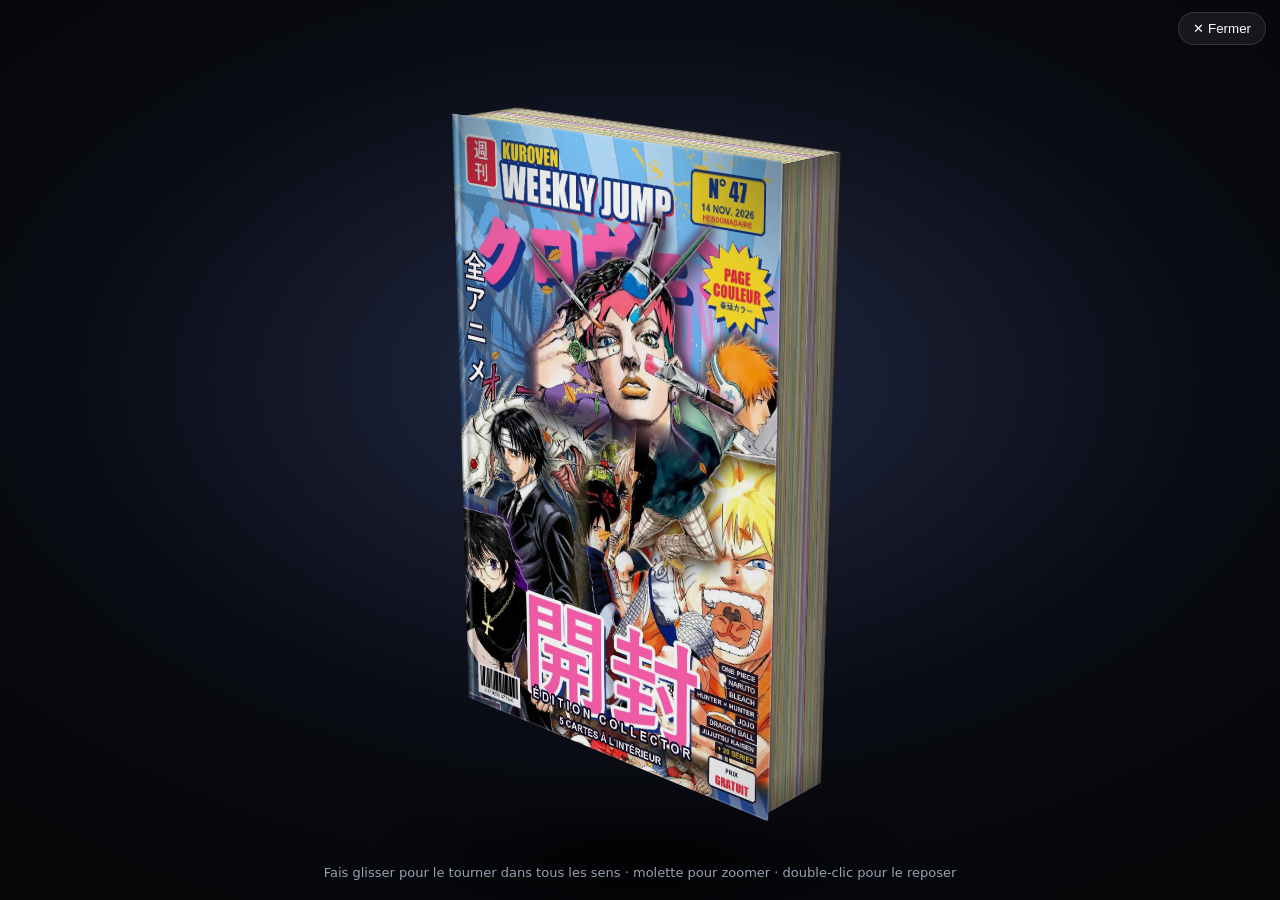
==== commit fa31a854: "Combat : magazine actif pour tout le monde, beaucoup plus fluide (pages cachées non dessinées, mode " ====
--- a/combat/mag/index.html
+++ b/combat/mag/index.html
@@ -152,6 +152,9 @@
 @keyframes sheen{from{background-position:130% 0}to{background-position:-60% 0}}
 .punch{animation:punch .32s cubic-bezier(.2,1.6,.3,1)}
 @keyframes punch{0%{scale:1}30%{scale:1.07}100%{scale:1}}
+.lite .pg,.lite .cov{transition:none!important}
+.lite .gloss,.lite .grain{display:none!important}
+.lite .float{animation:none!important}
 /* petits détails en plus */
 .pg .burst{position:absolute;left:14px;top:-4px;width:74px;height:74px;display:grid;place-items:center;text-align:center;font:900 10.5px/1 Impact,sans-serif;font-style:normal;letter-spacing:1px;color:#fff;background:#e8283c;transform:rotate(-14deg);clip-path:polygon(50% 0,61% 14%,79% 7%,80% 26%,98% 30%,88% 46%,100% 60%,83% 67%,85% 86%,67% 81%,57% 98%,46% 82%,29% 93%,26% 74%,7% 72%,16% 54%,1% 41%,19% 33%,15% 14%,35% 18%);padding:0 12px;z-index:2}
 .pg .bub{position:absolute;right:16px;bottom:8px;background:#fff;color:#1b1f33;border:2px solid #1b1f33;border-radius:50%;padding:9px 12px;font:800 10.5px/1.1 system-ui;font-style:normal;max-width:84px;text-align:center;z-index:2;box-shadow:2px 2px 0 #1b1f33}
@@ -203,6 +206,18 @@
 .scene{align-content:center;justify-content:center}
 @media(max-width:900px){.top h1,.top small,.views{display:none}.try span{display:none}.try{gap:6px;bottom:30px}.btn{padding:6px 10px;font-size:12px}.hint{bottom:8px;font-size:11px}}
 .sons{max-height:calc(100vh - 90px);overflow:auto;position:fixed;right:16px;top:64px;z-index:40;display:flex;flex-direction:column;gap:6px;background:#10121acc;border:1.5px solid #ffffff22;border-radius:12px;padding:10px}.sons b{font:800 12px system-ui;color:#ffd84a;margin-bottom:2px}.sons .btn{padding:6px 12px;font-size:12px;text-align:left}
+@property --ry{syntax:'<angle>';inherits:false;initial-value:-42deg}
+@property --rx{syntax:'<angle>';inherits:false;initial-value:-18deg}
+@property --kx{syntax:'<length>';inherits:false;initial-value:0px}
+@property --ky{syntax:'<length>';inherits:false;initial-value:0px}
+@property --zm{syntax:'<number>';inherits:false;initial-value:1}
+@property --fit{syntax:'<number>';inherits:false;initial-value:1}
+@property --ox{syntax:'<length>';inherits:false;initial-value:0px}
+@property --b{syntax:'<number>';inherits:false;initial-value:1}
+@property --sw{syntax:'<number>';inherits:false;initial-value:1}
+.fx{display:none}
+body.open .float,.emb .float{animation:none}
+body.open .scene{cursor:pointer}
 #v-cb.kvw{display:contents;max-width:none;margin:0;padding:0}
 .top,.views,.sons,.try{display:none!important}
 #kvx{position:fixed;right:14px;top:12px;z-index:45}
@@ -217,8 +232,8 @@
 .lastp .fin{margin-top:10px;align-self:center;background:#1b1f33;color:#fff;border:0;border-radius:999px;padding:10px 26px;font:900 15px Impact,sans-serif;letter-spacing:2px;cursor:pointer}
 .zoomc .kc{box-shadow:0 30px 80px #000;transform:scale(.8);transition:transform .35s cubic-bezier(.2,1.3,.3,1)}.zoomc.on .kc{transform:none}
 .leapw .kc{width:100%;height:100%;box-shadow:0 30px 70px #000c}
-</style><base href="../../"><link rel="stylesheet" href="combat.css?v=109">
-</head><body><div id="v-cb" class="kvw">
+</style><base href="../../"><link rel="stylesheet" href="combat.css?v=111">
+</head><body><div id="v-cb" class="kvw"><script>if(window.parent!==window)document.documentElement.classList.add('emb')</script>
 <div class="top"><h1>Le magazine en volume</h1><small>500 pages · 250 feuilles dessinées une par une sur la tranche</small><span class="sp"></span>
 <button class="btn on" data-c="jump">Weekly Jump</button><button class="btn" data-c="kuroven">Weekly Kuroven</button></div>
 <div class="scene" id="sc"><div class="shadow" id="sh"></div><div class="float"><div class="zoom" id="zm"><div class="shk" id="shk"><div class="mag" id="mag">
@@ -270,7 +285,7 @@
 const flip=document.createElement('canvas');flip.width=texH.width;flip.height=texH.height;const fx=flip.getContext('2d');fx.translate(0,flip.height);fx.scale(1,-1);fx.drawImage(texH,0,0);
 $('tp').style.backgroundImage='url('+flip.toDataURL('image/jpeg',.9)+')';
 $('bt').style.backgroundImage='url('+texH.toDataURL('image/jpeg',.9)+')';
-function cover(c){loadTex(0,'combat/mag/L-back-kj.jpg?v=1');loadTex(1,'combat/mag/L-fish.webp?v=1');loadTex(2,'combat/mag/L-front-kj.webp?v=1');$('spt').textContent='WEEKLY KUROVEN JUMP';document.querySelectorAll('.btn[data-c]').forEach(b=>b.classList.toggle('on',b.dataset.c===c))}
+function cover(c){loadTex(0,'combat/mag/L-back-kj.jpg?v=2');loadTex(1,'combat/mag/L-fish.webp?v=2');loadTex(2,'combat/mag/L-front-kj.webp?v=2');$('spt').textContent='WEEKLY KUROVEN JUMP';document.querySelectorAll('.btn[data-c]').forEach(b=>b.classList.toggle('on',b.dataset.c===c))}
 document.querySelectorAll('.btn[data-c]').forEach(b=>b.onclick=()=>cover(b.dataset.c));cover('kj');
 /* ---- couverture vivante : on déforme l'image imprimée, zone par zone (tête, œil, bouche) ---- */
 const cv=$('cv'),gl=cv.getContext('webgl',{antialias:false,premultipliedAlpha:false}),NW=30;
@@ -282,8 +297,8 @@
 gl.bindBuffer(gl.ARRAY_BUFFER,gl.createBuffer());gl.bufferData(gl.ARRAY_BUFFER,new Float32Array([-1,-1,1,-1,-1,1,1,1]),gl.STATIC_DRAW);
 const la=gl.getAttribLocation(prog,'a');gl.enableVertexAttribArray(la);gl.vertexAttribPointer(la,2,gl.FLOAT,false,0,0);
 const uA=gl.getUniformLocation(prog,'A'),uB=gl.getUniformLocation(prog,'B'),uC=gl.getUniformLocation(prog,'C'),bufA=new Float32Array(NW*4),bufB=new Float32Array(NW*4),bufC=new Float32Array(NW*4);
-const texs=[gl.createTexture(),gl.createTexture(),gl.createTexture()],texReady=[0,0,0],uM=gl.getUniformLocation(prog,'M'),uPV=gl.getUniformLocation(prog,'PV'),uTX=gl.getUniformLocation(prog,'TX');gl.enable(gl.BLEND);gl.blendFunc(gl.SRC_ALPHA,gl.ONE_MINUS_SRC_ALPHA);
-function loadTex(k,src){const im=new Image();im.onload=()=>{gl.bindTexture(gl.TEXTURE_2D,texs[k]);gl.pixelStorei(gl.UNPACK_PREMULTIPLY_ALPHA_WEBGL,false);gl.texImage2D(gl.TEXTURE_2D,0,gl.RGBA,gl.RGBA,gl.UNSIGNED_BYTE,im);gl.texParameteri(gl.TEXTURE_2D,gl.TEXTURE_MIN_FILTER,gl.LINEAR);gl.texParameteri(gl.TEXTURE_2D,gl.TEXTURE_WRAP_S,gl.CLAMP_TO_EDGE);gl.texParameteri(gl.TEXTURE_2D,gl.TEXTURE_WRAP_T,gl.CLAMP_TO_EDGE);texReady[k]=1};im.src=src}
+let wasHas=false,texDirty=true;const texs=[gl.createTexture(),gl.createTexture(),gl.createTexture()],texReady=[0,0,0],uM=gl.getUniformLocation(prog,'M'),uPV=gl.getUniformLocation(prog,'PV'),uTX=gl.getUniformLocation(prog,'TX');gl.enable(gl.BLEND);gl.blendFunc(gl.SRC_ALPHA,gl.ONE_MINUS_SRC_ALPHA);
+function loadTex(k,src){const im=new Image();im.onload=()=>{gl.bindTexture(gl.TEXTURE_2D,texs[k]);gl.pixelStorei(gl.UNPACK_PREMULTIPLY_ALPHA_WEBGL,false);gl.texImage2D(gl.TEXTURE_2D,0,gl.RGBA,gl.RGBA,gl.UNSIGNED_BYTE,im);gl.texParameteri(gl.TEXTURE_2D,gl.TEXTURE_MIN_FILTER,gl.LINEAR);gl.texParameteri(gl.TEXTURE_2D,gl.TEXTURE_WRAP_S,gl.CLAMP_TO_EDGE);gl.texParameteri(gl.TEXTURE_2D,gl.TEXTURE_WRAP_T,gl.CLAMP_TO_EDGE);texReady[k]=1;texDirty=true};im.src=src}
 /* une déformation : centre, rayons, puis déplacement, rotation, écrasement vertical (>0 ferme, <0 ouvre) */
 let WPL=[[],[],[]],LY=2,FM=[0,0,0,0],FPH=0;const W=(cx,cy,rx,ry,dx,dy,rot,ky,kx)=>{const WP=WPL[LY];if(WP.length<NW)WP.push([cx,cy,rx,ry,dx||0,dy||0,rot||0,ky||0,kx||0])};
 const bell=(t,a,b)=>t<=a||t>=b?0:Math.sin(Math.PI*(t-a)/(b-a)),ease=(t,a,b)=>{const x=Math.max(0,Math.min(1,(t-a)/(b-a)));return x*x*(3-2*x)},hold=(t,a,b,c,d)=>ease(t,a,b)*(1-ease(t,c,d));
@@ -319,7 +334,8 @@
 };
 let mode=null,mt=0,done={};const WAIT=.55;
 function spark(x,y){const e=$('spark');e.style.left=(x/9.2)+'%';e.style.top=(y/14)+'%';e.classList.remove('go');void e.offsetWidth;e.classList.add('go')}
-function play(m){mode=m;mt=performance.now()+WAIT*1000;done={};document.body.classList.add('still');idle=false;vy=vx=0;const k=Math.round(ry/360)*360;ty=k+(m==='jack'?0:-6);tx=-3;zm=1.12;$('zm').style.setProperty('--zm',zm);
+function play(m){if(LITE){if(pending){pending=false;doOpen()}return}
+mode=m;mt=performance.now()+WAIT*1000;done={};document.body.classList.add('still');idle=false;vy=vx=0;const k=Math.round(ry/360)*360;ty=k+(m==='jack'?0:-6);tx=-3;zm=1.12;$('zm').style.setProperty('--zm',zm);
  document.querySelectorAll('.btn[data-m]').forEach(b=>b.classList.toggle('on',b.dataset.m===m))}
 function stopPlay(){mode=null;if(pending){pending=false;doOpen()}document.body.classList.remove('still');document.querySelectorAll('.btn[data-m]').forEach(b=>b.classList.remove('on'));$('shk').style.setProperty('--kx','0px');$('shk').style.setProperty('--ky','0px')}
 
@@ -352,7 +368,8 @@
   }
   $('shk').style.setProperty('--kx',kx.toFixed(1)+'px');$('shk').style.setProperty('--ky',ky.toFixed(1)+'px');
  }
- if(texReady[0]&&texReady[1]&&texReady[2]){gl.clearColor(0,0,0,0);gl.clear(gl.COLOR_BUFFER_BIT);
+ const has=WPL[0].length+WPL[1].length+WPL[2].length>0;
+ if(texReady[0]&&texReady[1]&&texReady[2]&&(has||wasHas||texDirty)){wasHas=has;texDirty=false;gl.clearColor(0,0,0,0);gl.clear(gl.COLOR_BUFFER_BIT);
   for(let k=0;k<3;k++){const WP=WPL[k];bufA.fill(0);bufB.fill(0);bufC.fill(0);WP.forEach((w,i)=>{bufA.set(w.slice(0,4),i*4);bufB.set(w.slice(4,8),i*4);bufC[i*4]=w[8]});
    gl.uniform4fv(uA,bufA);gl.uniform4fv(uB,bufB);gl.uniform4fv(uC,bufC);
    if(k===1){gl.uniform4f(uM,FM[0],FM[1],FM[2],FM[3]);gl.uniform4f(uPV,330,700,.018,FPH);gl.uniform4f(uTX,220,0,1140,1400)}
@@ -406,7 +423,8 @@
  /* image d'impact : tout passe en négatif pendant deux images */
  const flash=ms=>{sc.style.filter='invert(1) contrast(1.4)';setTimeout(()=>{sc.style.filter=''},ms||70)};
  const stamp=(txt,x,y,size,rot,stay)=>{const e=document.createElement('div');e.className='stamp'+(stay?' stay':'');e.textContent=txt;e.style.left=x+'px';e.style.top=y+'px';e.style.fontSize=size+'px';e.style.setProperty('--r',rot+'deg');e.style.webkitTextStroke=Math.max(4,size*.16)+'px #111';document.body.appendChild(e);if(!stay)setTimeout(()=>e.remove(),1000);return e};
- const tick=now=>{ca.clearRect(0,0,W,H);cb.clearRect(0,0,W,H);items=items.filter(o=>{const t=(now-o.t0)/o.dur;if(t>=1&&!o.keep)return false;if(o.dead)return false;o.draw(Math.min(1,t));return true});
+ let fxDirty=false;
+ const tick=now=>{if(!items.length){if(fxDirty){ca.clearRect(0,0,W,H);cb.clearRect(0,0,W,H);A.style.display=B.style.display='none';fxDirty=false}}else{A.style.display=B.style.display='block';fxDirty=true;ca.clearRect(0,0,W,H);cb.clearRect(0,0,W,H);items=items.filter(o=>{const t=(now-o.t0)/o.dur;if(t>=1&&!o.keep)return false;if(o.dead)return false;o.draw(Math.min(1,t));return true})}
   const k=Math.max(shk,hum);if(k>.3||shk>0){$('shk').style.setProperty('--kx',((R()-.5)*k).toFixed(1)+'px');$('shk').style.setProperty('--ky',((R()-.5)*k).toFixed(1)+'px')}shk=shk>.3?shk*.86:0};
  let ac=null,nb=null;const actx=()=>{if(window.MUTE)return null;try{ac=ac||new (window.AudioContext||window.webkitAudioContext)();if(ac.state==='suspended')ac.resume();if(!nb){nb=ac.createBuffer(1,ac.sampleRate,ac.sampleRate);const d=nb.getChannelData(0);for(let i=0;i<d.length;i++)d[i]=R()*2-1}return ac}catch(e){return null}};
  const noise=(dur,type,f0,f1,vol,q,delay)=>{const a=actx();if(!a)return;const s=a.createBufferSource(),f=a.createBiquadFilter(),g=a.createGain(),t=a.currentTime+(delay||0);s.buffer=nb;s.loop=true;f.type=type;f.Q.value=q||.8;f.frequency.setValueAtTime(f0,t);f.frequency.exponentialRampToValueAtTime(f1,t+dur);g.gain.setValueAtTime(.0001,t);g.gain.exponentialRampToValueAtTime(vol,t+Math.min(.012,dur*.2));g.gain.exponentialRampToValueAtTime(.0001,t+dur);s.connect(f);f.connect(g);g.connect(a.destination);s.start(t,R()*.8);s.stop(t+dur+.02)};
@@ -435,7 +453,8 @@
 const cardBox=p=>{const im=p.e.querySelector('.cw .kc'),b=im.getBoundingClientRect();return{im,x:b.left,y:b.top,w:b.width,h:b.height,cx:b.left+b.width/2,cy:b.top+b.height/2}};
 function endTense(){if(tense){tense.line.dead=true;tense.st.forEach(e=>e.remove());tense=null;FX.hum(0)}}
 /* la carte se pose sur la page : discret, mais on le voit */
-function landFx(p){const c=p.e.querySelector('.cw'),im=c.querySelector('.kc'),r=p.r;c.classList.remove('wait');im.classList.remove('slam','turn');void im.offsetWidth;im.classList.add('slam');
+function landFx(p){if(LITE){const c=p.e.querySelector('.cw'),im=c.firstElementChild;c.classList.remove('wait');im.classList.remove('slam');void im.offsetWidth;im.classList.add('slam');FX.snd.found(.3+p.r*.05);return}
+const c=p.e.querySelector('.cw'),im=c.querySelector('.kc'),r=p.r;c.classList.remove('wait');im.classList.remove('slam','turn');void im.offsetWidth;im.classList.add('slam');
  setTimeout(()=>{if(!isOpen)return;const b=cardBox(p),u=b.w/280;if(!FX.snd.found(.34+r*.05))FX.snd.hit(.5);FX.shake(1.5+r*1.2);
   FX.trace(b.x,b.y,b.w,b.h,700+r*90,2+r*.5);FX.stars(b.x,b.y,b.w,b.h,5+r*4,900+r*120);
   if(r>=1)FX.glint(b.x+b.w*.94,b.y+b.h*.05,(16+r*5)*u);
@@ -451,7 +470,10 @@
  inspP.then(()=>{window.CBInspect(CARDS[p.id][4]);let seen=false;const au=new Audio('combat/mag/sons/gojo.mp3');au.volume=window.MUTE?0:.9;au.play().catch(()=>{});const stopAu=()=>{const f=setInterval(()=>{au.volume=Math.max(0,au.volume-.08);if(au.volume<=0){au.pause();clearInterval(f)}},40)};
   const end=()=>{clearInterval(iv);clearTimeout(to);stopAu();done()};setTimeout(()=>{const rb=document.querySelector('#cbIns [data-a="r"]');if(rb)rb.addEventListener('click',()=>{au.currentTime=0;au.volume=.9;au.play().catch(()=>{})})},300);
   const iv=setInterval(()=>{const e=document.getElementById('cbIns');if(e)seen=true;else if(seen)end()},150),to=setTimeout(()=>{const x=document.querySelector('#cbIns [data-a="x"]');if(x)x.click()},19500)}).catch(()=>done())}
-function revealFx(p){const r=p.r,c=p.e.querySelector('.cw'),b=cardBox(p),u=b.w/280,full=!!CARDS[p.id][3];endTense();riff=true;p.sil=false;
+function revealFx(p){if(LITE){const c=p.e.querySelector('.cw'),im=c.firstElementChild,full=!!CARDS[p.id][3];endTense();p.sil=false;
+ const done=()=>{c.classList.remove('sil');p.e.querySelector('footer span').textContent='Touche pour tourner';im.classList.remove('slam','pop','turn');void im.offsetWidth;im.classList.add('pop');FX.snd.found(.5);riff=false;layout()};
+ if(full){riff=true;fullArt(p,done)}else done();return}
+const r=p.r,c=p.e.querySelector('.cw'),b=cardBox(p),u=b.w/280,full=!!CARDS[p.id][3];endTense();riff=true;p.sil=false;
  const show=()=>{c.classList.remove('sil');p.e.querySelector('footer span').textContent='Touche pour tourner'};
  const bolts=n=>{FX.snd.zap();for(let i=0;i<n;i++){const a=Math.random()*6.283,far=Math.max(innerWidth,innerHeight)*.75;FX.bolt(b.cx+Math.cos(a)*far,b.cy+Math.sin(a)*far,b.cx+Math.cos(a)*b.w*.45,b.cy+Math.sin(a)*b.h*.45,380+Math.random()*200)}};
  const landing=q=>{FX.flash(60);FX.shake(22);if(!FX.snd.found(.7))FX.snd.hit(1.3);punch();FX.ring(q.cx,q.cy,q.w*.4,q.w*1.6,650);FX.dust(q.x+q.w*.1,q.y+q.h,-1,u*1.5);FX.dust(q.x+q.w*.9,q.y+q.h,1,u*1.5);FX.dust(q.x+q.w*.1,q.y,-1,u*1.2);FX.dust(q.x+q.w*.9,q.y,1,u*1.2);FX.ink(q.cx,q.cy,q.w,q.h,1.2);FX.scraps(q.cx,q.cy,q.w,26);FX.lines(q.cx,q.cy,q.w*.72,q.h*.6,420,90);FX.halo(q.cx,q.cy,q.w*1.8,1800,.34);FX.trace(q.x,q.y,q.w,q.h,1100,4);FX.stars(q.x,q.y,q.w,q.h,34,1700);FX.glint(q.x+q.w*.94,q.y+q.h*.05,40*u)};
@@ -514,24 +536,31 @@
  $('lastp').innerHTML='<h2>SOMMAIRE</h2><div class="ls'+(ids.length>5?' many':'')+'">'+sorted.map((id,i)=>'<div class="th" data-id="'+id+'"><em>'+(i+1)+'</em>'+KC(id,88)+'<div><b>'+CARDS[id][0]+(CARDS[id][6]?'<i class="nw">NOUVELLE</i>':'')+'</b><span>'+CARDS[id][1]+' · '+RNAME[CARDS[id][2]]+'</span></div></div>').join('')+'</div><button class="fin">TERMINER</button>';
  document.querySelectorAll('#pages .kc').forEach(k=>k.style.setProperty('--k',k.offsetHeight/379));
  layout();}
-function layout(){pgs.forEach((p,i)=>{const fl=i<cur;p.e.style.transform=fl?'translateZ(calc(var(--T)/2 + 1px)) rotateY(-180deg) translateZ(-'+(6+i*.14)+'px)':'translateZ(calc(var(--T)/2 + 1px)) rotateY(0deg) translateZ(-'+(i*.14)+'px)'});
- $('hint').textContent=!isOpen?'Fais glisser pour le tourner dans tous les sens · molette pour zoomer · double-clic pour le reposer':riff?'Les pages défilent…':cur>=pgs.length?'Touche une carte du sommaire pour la voir en grand · touche la page de gauche pour revenir':'Touche la page de droite pour tourner · la page de gauche pour revenir · flèches du clavier';}
+function winPg(p,i){const inW=i>=cur-3&&i<=cur+4,e=p.e;
+ if(inW){if(p._h){clearTimeout(p._h);p._h=0}if(e.style.display==='none')e.style.display='';p._s=1}
+ else if(!p._s){e.style.display='none'}
+ else if(!p._h&&e.style.display!=='none'){p._h=setTimeout(()=>{e.style.display='none';p._h=0},1500)}}
+function layout(){pgs.forEach((p,i)=>{const fl=i<cur;winPg(p,i);p.e.style.transform=fl?'translateZ(calc(var(--T)/2 + 1px)) rotateY(-180deg) translateZ(-'+(6+i*.14)+'px)':'translateZ(calc(var(--T)/2 + 1px)) rotateY(0deg) translateZ(-'+(i*.14)+'px)'});
+ $('hint').textContent=!isOpen?'Maintiens le clic et glisse pour tourner le magazine':riff?'Les pages défilent…':cur>=pgs.length?'Touche une carte du sommaire pour la voir en grand · touche la page de gauche pour revenir':'Touche la page de droite pour tourner · la page de gauche pour revenir · flèches du clavier';}
 function startOpen(kind){if(isOpen||pending||mode)return;pull=kind;buildPages(PULLS[kind]);$('lastp').classList.add('on');
  document.querySelectorAll('.btn[data-o]').forEach(b=>b.classList.toggle('on',b.dataset.o===kind));
  if(kind==='com'){idle=false;vy=vx=0;const k=Math.round(ry/360)*360;ty=k-6;tx=-3;document.body.classList.add('still');setTimeout(()=>{document.body.classList.remove('still');doOpen()},380)}
  else{pending=true;play(kind)}}
-function doOpen(){isOpen=true;cur=0;idle=false;vy=vx=0;const k=Math.round(ry/360)*360;FX.snd.whoosh(1.2);ty=k+360;tx=-16;zm=1.14;$('zm').style.setProperty('--zm',zm);$('closeb').style.display='';layout();FX.shake(5);
+function doOpen(){if(LITE){document.body.classList.add('open');isOpen=true;cur=0;fit();$('closeb').style.display='';mag.style.setProperty('--cov','-180deg');$('zm').style.setProperty('--zm',1);$('zm').style.setProperty('--ox',(210*FIT)+'px');ty=Math.round(ry/360)*360;tx=-6;pgs.forEach(q=>q.e.style.transitionDuration='0s');layout();riffleTo(nextStop(0),0);return}
+document.body.classList.add('open');isOpen=true;cur=0;idle=false;vy=vx=0;const k=Math.round(ry/360)*360;FX.snd.whoosh(1.2);ty=k+360;tx=-16;zm=1.14;$('zm').style.setProperty('--zm',zm);$('closeb').style.display='';layout();FX.shake(5);
  setTimeout(()=>{if(!isOpen)return;fit();tx=-6;zm=1;$('zm').style.setProperty('--zm',1);$('zm').style.setProperty('--ox',(210*FIT)+'px');mag.style.setProperty('--cov','-180deg');riffleTo(nextStop(0),480)},520)}
 /* les pages défilent vite sous le pouce, puis ralentissent, et on tombe sur la première carte */
 const nextStop=f=>{for(let k=f;k<pgs.length;k++)if(!pgs[k].fill)return k;return pgs.length};
 const prevStop=f=>{for(let k=f-1;k>=0;k--)if(!pgs[k].fill)return k;return -1};
-function riffleTo(target,delay){const from=cur,n=target-from;if(n<=0){riff=false;layout();return}riff=true;rtm.forEach(clearTimeout);rtm=[];let t=delay;
+function riffleTo(target,delay){if(LITE){rtm.forEach(clearTimeout);rtm=[];riff=false;pgs.forEach(q=>q.e.style.transitionDuration='0s');if(target>cur)cur=target;layout();if(cur<pgs.length&&!pgs[cur].fill)landFx(pgs[cur]);return}
+const from=cur,n=target-from;if(n<=0){riff=false;layout();return}riff=true;rtm.forEach(clearTimeout);rtm=[];let t=delay;
  let tot=0;for(let j=0;j<n;j++){const u=n>1?j/(n-1):1;tot+=46+230*u*u*u*u}
  for(let j=0;j<n;j++){const u=n>1?j/(n-1):1,gap=46+230*u*u*u*u,dur=.62+.45*u*u,k=from+j;
   rtm.push(setTimeout(()=>{if(!isOpen)return;pgs[k].e.style.transitionDuration=dur+'s';air(pgs[k],dur);if(!FX.snd.flap(.2+.14*u,u>.75))FX.snd.page(.02+.03*u);cur=k+1;layout();if(j===n-1)rtm.push(setTimeout(()=>{riff=false;layout();if(cur<pgs.length&&!pgs[cur].fill)landFx(pgs[cur])},dur*820))},t));t+=gap}}
-function riffleBack(target){const from=cur,n=from-target;if(n<=0)return;riff=true;rtm.forEach(clearTimeout);rtm=[];
+function riffleBack(target){if(LITE){rtm.forEach(clearTimeout);rtm=[];riff=false;pgs.forEach(q=>q.e.style.transitionDuration='0s');cur=Math.max(0,target);layout();return}
+const from=cur,n=from-target;if(n<=0)return;riff=true;rtm.forEach(clearTimeout);rtm=[];
  for(let j=0;j<n;j++){const k=from-1-j;rtm.push(setTimeout(()=>{if(!isOpen)return;pgs[k].e.style.transitionDuration='.5s';air(pgs[k],.5);FX.snd.flap(.2);cur=k;layout();if(j===n-1)rtm.push(setTimeout(()=>{riff=false;layout()},500))},j*38))}}
-function closeMag(){isOpen=false;tense=null;FX.clear();fit();riff=false;rtm.forEach(clearTimeout);rtm=[];cur=0;layout();mag.style.setProperty('--cov','0deg');$('zm').style.setProperty('--ox','0px');$('closeb').style.display='none';document.querySelectorAll('.btn[data-o]').forEach(b=>b.classList.remove('on'));setTimeout(()=>{if(!isOpen){$('lastp').classList.remove('on');$('pages').innerHTML='';pgs=[];ty=Math.round(ry/360)*360-42;tx=-18}},900)}
+function closeMag(){document.body.classList.remove('open');isOpen=false;tense=null;FX.clear();fit();riff=false;rtm.forEach(clearTimeout);rtm=[];cur=0;layout();mag.style.setProperty('--cov','0deg');$('zm').style.setProperty('--ox','0px');$('closeb').style.display='none';document.querySelectorAll('.btn[data-o]').forEach(b=>b.classList.remove('on'));setTimeout(()=>{if(!isOpen){$('lastp').classList.remove('on');$('pages').innerHTML='';pgs=[];ty=Math.round(ry/360)*360-42;tx=-18}},900)}
 function next(){if(!isOpen||riff||cur>=pgs.length)return;endTense();const p=pgs[cur];if(p.sil){revealFx(p);return}
  p.e.style.transitionDuration='.7s';FX.snd.flap(.3,true);cur++;layout();const tg=nextStop(cur);if(tg>cur)riffleTo(tg,240)}
 function prev(){if(!isOpen||riff)return;endTense();const ps=prevStop(cur);if(ps<0)return;riffleBack(ps)}
@@ -539,17 +568,18 @@
 $('zoomc').onclick=()=>$('zoomc').classList.remove('on');
 document.querySelectorAll('.btn[data-o]').forEach(b=>b.onclick=()=>startOpen(b.dataset.o));$('closeb').onclick=closeMag;
 addEventListener('keydown',e=>{if(e.key==='ArrowRight')next();if(e.key==='ArrowLeft')prev();if(e.key==='Escape')$('zoomc').classList.remove('on')});
-function tap(e){if(!isOpen)return;const el=document.elementFromPoint(e.clientX,e.clientY),th=cur>=pgs.length&&el&&el.closest('.th');if(cur>=pgs.length&&el&&el.closest('.fin')){closeGame();return}if(th){zoomCard(th.dataset.id);return}if(e.clientX>innerWidth/2)next();else prev()}
+function tap(e){if(!isOpen)return;if(cur>=pgs.length){const hit=el=>{const r=el.getBoundingClientRect();return e.clientX>=r.left&&e.clientX<=r.right&&e.clientY>=r.top&&e.clientY<=r.bottom};const fin=document.querySelector('#lastp .fin');if(fin&&hit(fin)){if(window.__fin)window.__fin();return}const th=[...document.querySelectorAll('#lastp .th')].find(hit);if(th){zoomCard(th.dataset.id);return}}if(e.clientX>innerWidth/2)next();else prev()}
 for(let k=0;k<NPL;k++){const im=new Image();im.src='combat/mag/pages/f'+k+'.jpg?v=3'}
 document.querySelectorAll('.btn[data-s]').forEach(b=>b.onclick=e=>{e.stopPropagation();const k=b.dataset.s;if(k==='jeu'){FX.snd.flap(.34,true);setTimeout(()=>FX.snd.found(.39),190);return}if(/^f[1-5abcefp]$/.test(k)){FX.snd.found.pick(k[1]);FX.snd.found(.7,k[1]);document.querySelectorAll('.btn[data-s^=f]').forEach(x=>x.classList.toggle('on',x===b));return}if(k==='gojo'){if(window.__ga){window.__ga.pause();window.__ga=null;return}window.__ga=new Audio('sons/gojo.mp3');window.__ga.play();window.__ga.onended=()=>{window.__ga=null};return}if(k==='riff'){let t=0;for(let i=0;i<30;i++){const u=i/29;setTimeout(()=>{if(!FX.snd.flap(.2+.14*u,u>.75))FX.snd.page(.035+.05*u)},t);t+=46+230*u*u*u*u}}else if(k==='page'){if(!FX.snd.flap(.3,true))FX.snd.page(.08)}else FX.snd[k](1.2)});
 {const cur0=(()=>{try{return localStorage.getItem('magSon2')||'s18.mp3'}catch(e){return 's18.mp3'}})();const b0=document.querySelector('.btn[data-s="f'+cur0+'"]');if(b0)b0.classList.add('on')}
 fit();const KC=(id,h)=>'<div class="kc"'+(h?' style="height:'+h+'px;width:'+(h*260/379)+'px;--k:'+(h/379)+'"':'')+'><div class="kci">'+CARDS[id][4]+'</div></div>';
+window.__fin=()=>closeMag();
 function closeGame(){try{parent.postMessage({t:'kvmag-close'},'*')}catch(e){}}
 $('kvx').onclick=closeGame;
 addEventListener('message',e=>{const d=e.data;if(!d||d.t!=='kvmag'||isOpen||pending)return;window.MUTE=!d.snd;
  for(const k in CARDS)delete CARDS[k];d.cards.forEach((c,i)=>{CARDS[i]=[c.n,c.ser,c.full?5:c.r,!!c.full,c.html,c.img,!!c.nw]});
  const ids=d.cards.map((c,i)=>i),best=Math.max.apply(null,ids.map(i=>CARDS[i][2])),kind=best>=5?'jack':best===4?'leg':best===3?'epic':'com';PULLS[kind]=ids;
- const go=()=>{if(texReady[0]&&texReady[1]&&texReady[2])startOpen(kind);else setTimeout(go,80)};setTimeout(go,350)});
+ const go=()=>{if(texReady[0]&&texReady[1]&&texReady[2])startOpen(kind);else setTimeout(go,80)};let t0=performance.now()+2300;const chk=()=>{if(down)t0=performance.now()+800;if(performance.now()>=t0)go();else setTimeout(chk,100)};chk()});
 try{parent.postMessage({t:'kvmag-ready'},'*')}catch(e){}
 window.__open=k=>{startOpen(k)};window.__st=()=>({isOpen,cur,n:pgs.length,riff});window.__next=next;window.__land=()=>landFx(pgs[cur]);window.__skip=()=>{rtm.forEach(clearTimeout);rtm=[];riff=false;cur=nextStop(cur);pgs.forEach(q=>q.e.style.transitionDuration='0s');layout()};
 window.__play=(m,t)=>{play(m);mt=performance.now()-t*1000;ry=ty;rx=tx;for(let i=0;i<9;i++)done[i]=1};
@@ -560,16 +590,26 @@
  const a=ry*Math.PI/180,b=rx*Math.PI/180,ca=Math.cos(a),sa=Math.sin(a),cb=Math.cos(b),sb=Math.sin(b);
  faces.forEach(f=>{const x1=f[1]*ca+f[3]*sa,y1=f[2],z1=-f[1]*sa+f[3]*ca,y2=y1*cb-z1*sb,z2=y1*sb+z1*cb;
   const dt=Math.max(0,x1*LIGHT[0]+y2*LIGHT[1]+z2*LIGHT[2]);$(f[0]).style.setProperty('--b',(.5+.66*dt).toFixed(3))});
- const g=((ry%360)+540)%360-180;mag.style.setProperty('--gx',(-g*1.5)+'%');mag.style.setProperty('--go',Math.max(0,1-Math.abs(g)/70).toFixed(2));
+ const g=((ry%360)+540)%360-180;const gxv=(-g*1.5)+'%',gov=Math.max(0,1-Math.abs(g)/70).toFixed(2);['front','back'].forEach(i=>{const e=$(i);e.style.setProperty('--gx',gxv);e.style.setProperty('--go',gov)});
  $('sh').style.setProperty('--sw',(.55+.45*Math.abs(Math.cos(a))+.25*Math.abs(Math.sin(a))*.4).toFixed(2));
 }
+let LITE=!!((window.matchMedia&&matchMedia('(prefers-reduced-motion: reduce)').matches)||/[?&]lite=1/.test(location.search)),dtA=16,dtN=0,dtS=0;
+function goLite(){if(LITE)return;LITE=true;document.body.classList.add('lite');FX.clear();
+ if(mode){mode=null}
+ if(pending){pending=false;doOpen();return}
+ if(isOpen&&riff){rtm.forEach(clearTimeout);rtm=[];riff=false;pgs.forEach(q=>q.e.style.transitionDuration='0s');cur=nextStop(cur);layout();if(cur<pgs.length&&!pgs[cur].fill)landFx(pgs[cur])}}
+if(LITE)document.body.classList.add('lite');
+let fc=0,fcl=0,slowT=0;setInterval(()=>{const f=fc-fcl;fcl=fc;if(!LITE&&document.visibilityState==='visible'&&(isOpen||pending||mode)&&f<9){if(++slowT>=3)goLite()}else slowT=0},500);
+let rdirty=true,lt=performance.now();
 (function loop(now){now=now||performance.now();
- if(idle&&!down){const t=(now-t0)/1000;ty=-42+Math.sin(t*.5)*14;tx=-18+Math.sin(t*.37)*4}
- else if(!down){ty+=vy;tx+=vx;vy*=.94;vx*=.94;tx=Math.max(-85,Math.min(85,tx))}
- animate(now);FX.tick(now);ry+=(ty-ry)*.2;rx+=(tx-rx)*.2;mag.style.setProperty('--ry',ry+'deg');mag.style.setProperty('--rx',rx+'deg');light();requestAnimationFrame(loop)})();
-sc.onpointerdown=e=>{if(e.target.closest('.btn'))return;idle=false;down={x:e.clientX,y:e.clientY,lx:e.clientX,ly:e.clientY,mv:0};vy=vx=0;sc.setPointerCapture(e.pointerId);sc.classList.add('drag')};
-sc.onpointermove=e=>{if(!down)return;const dx=e.clientX-down.lx,dy=e.clientY-down.ly;down.mv+=Math.abs(dx)+Math.abs(dy);if(isOpen&&down.mv<8)return;down.lx=e.clientX;down.ly=e.clientY;ty+=dx*.5;tx=Math.max(-85,Math.min(85,tx-dy*.4));vy=dx*.5;vx=-dy*.4};
-sc.onpointerup=e=>{const d=down;down=null;sc.classList.remove('drag');if(d&&d.mv<8)tap(e)};sc.onpointercancel=()=>{down=null;sc.classList.remove('drag')};
+ fc++;animate(now);FX.tick(now);
+ if(!LITE&&(isOpen||pending||mode)){const dt=Math.min(now-lt,200);dtA=dtA*.85+dt*.15;dtN++;if(dtA>38){if(++dtS>=8&&dtN>12)goLite()}else dtS=0}else if(!isOpen&&!pending&&!mode){dtN=0;dtA=16;dtS=0}
+ if(Math.abs(ty-ry)>.015||Math.abs(tx-rx)>.015||rdirty){const k=1-Math.pow(.8,Math.min(.1,(now-lt)/1000)*60);ry+=(ty-ry)*k;rx+=(tx-rx)*k;if(Math.abs(ty-ry)<.015)ry=ty;if(Math.abs(tx-rx)<.015)rx=tx;mag.style.setProperty('--ry',ry+'deg');mag.style.setProperty('--rx',rx+'deg');light();rdirty=false}
+ lt=now;requestAnimationFrame(loop)})();
+sc.onpointerdown=e=>{if(e.target.closest('.btn'))return;down={x:e.clientX,y:e.clientY,lx:e.clientX,ly:e.clientY,mv:0};try{sc.setPointerCapture(e.pointerId)}catch(_){}sc.classList.add('drag')};
+sc.onpointermove=e=>{if(!down||!(e.buttons&1))return;const dx=e.clientX-down.lx,dy=e.clientY-down.ly;down.mv+=Math.abs(dx)+Math.abs(dy);down.lx=e.clientX;down.ly=e.clientY;if(isOpen||pending||mode)return;ty+=dx*.5;tx=Math.max(-85,Math.min(85,tx-dy*.4))};
+const endDrag=e=>{const d=down;down=null;sc.classList.remove('drag');if(!isOpen&&!pending&&!mode){ty=ry;tx=rx}if(d&&d.mv<8&&e&&e.type==='pointerup')tap(e)};
+sc.onpointerup=endDrag;sc.onpointercancel=endDrag;sc.onlostpointercapture=()=>{if(down)endDrag()};addEventListener('blur',()=>{if(down)endDrag()});
 sc.ondblclick=e=>{if(e.target.closest('.btn')||isOpen)return;go(-42,-18)};
 sc.onwheel=e=>{e.preventDefault();zm=Math.max(.6,Math.min(1.9,zm-e.deltaY*.001));$('zm').style.setProperty('--zm',zm)};
 function go(a,b){idle=false;vy=vx=0;const k=Math.round((ry-a)/360)*360;ty=a+k;tx=b}
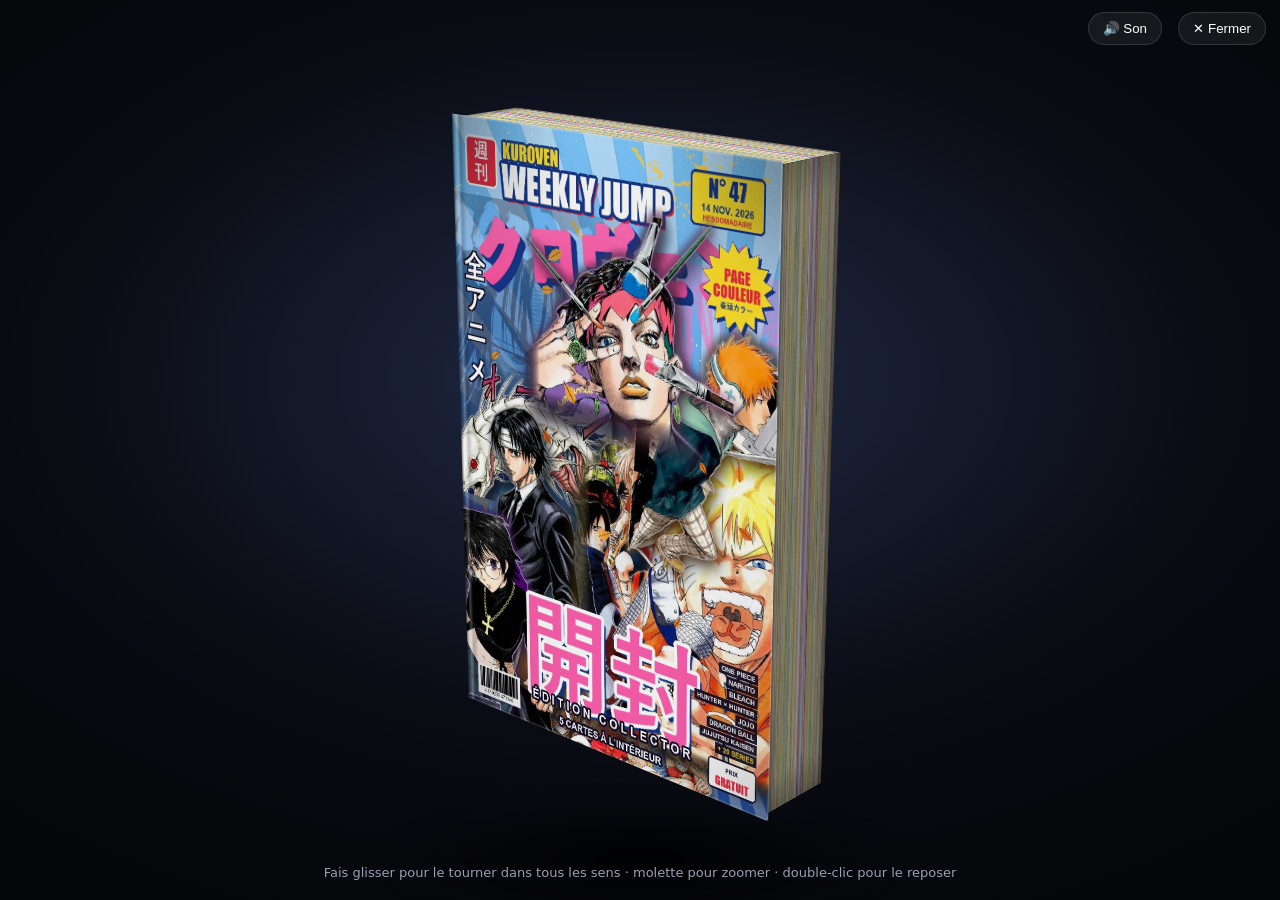
==== commit 2fa88980: "Combat magazine : illustrations des cartes entières dans le sommaire et la carte agrandie (règles de" ====
--- a/combat/mag/index.html
+++ b/combat/mag/index.html
@@ -18,7 +18,7 @@
 @keyframes fl{50%{transform:translateY(-9px)}}
 .zoom{transform:translateX(var(--ox,0px)) scale(calc(var(--zm,1)*var(--fit,1)));transform-style:preserve-3d;transition:transform .7s cubic-bezier(.3,.7,.2,1)}
 .shk{transform-style:preserve-3d;transform:translate(var(--kx,0px),var(--ky,0px))}
-.mag{--W:420px;--H:640px;--T:88px;position:relative;width:var(--W);height:var(--H);transform-style:preserve-3d;transform:rotateX(var(--rx,-18deg)) rotateY(var(--ry,-42deg))}
+.kmag{--W:420px;--H:640px;--T:88px;position:relative;width:var(--W);height:var(--H);transform-style:preserve-3d;transform:rotateX(var(--rx,-18deg)) rotateY(var(--ry,-42deg))}
 .f{position:absolute;backface-visibility:hidden;filter:brightness(var(--b,1))}
 /* couverture */
 .cov{position:absolute;inset:0;transform-style:preserve-3d;transform-origin:left center;transform:translateZ(calc(var(--T)/2 + 4px)) rotateY(var(--cov,0deg));transition:transform 1s cubic-bezier(.5,.05,.2,1)}
@@ -147,7 +147,7 @@
 @keyframes tapeout{to{clip-path:inset(0 0 0 100%);opacity:0}}
 /* la carte qui bondit : reflet qui la balaie */
 .leapw{position:fixed;z-index:30;pointer-events:none;transform-style:preserve-3d}
-.leapw img{width:100%;height:100%;display:block;border-radius:10px;box-shadow:0 30px 70px #000c}
+.leapw>img{width:100%;height:100%;display:block;border-radius:10px;box-shadow:0 30px 70px #000c}
 .leapw:after{content:"";position:absolute;inset:0;border-radius:10px;background:linear-gradient(112deg,#fff0 30%,#ffffff9e 47%,#fff0 60%);background-size:260% 100%;animation:sheen 1.1s ease-in-out .5s 2 both;mix-blend-mode:screen}
 @keyframes sheen{from{background-position:130% 0}to{background-position:-60% 0}}
 .punch{animation:punch .32s cubic-bezier(.2,1.6,.3,1)}
@@ -155,6 +155,8 @@
 .lite .pg,.lite .cov{transition:none!important}
 .lite .gloss,.lite .grain{display:none!important}
 .lite .float{animation:none!important}
+.pg:not(.fil) .pgf>*{transition:opacity .3s}
+.pg:not(.fil):not(.on) .pgf>*{opacity:0;transition:none}
 /* petits détails en plus */
 .pg .burst{position:absolute;left:14px;top:-4px;width:74px;height:74px;display:grid;place-items:center;text-align:center;font:900 10.5px/1 Impact,sans-serif;font-style:normal;letter-spacing:1px;color:#fff;background:#e8283c;transform:rotate(-14deg);clip-path:polygon(50% 0,61% 14%,79% 7%,80% 26%,98% 30%,88% 46%,100% 60%,83% 67%,85% 86%,67% 81%,57% 98%,46% 82%,29% 93%,26% 74%,7% 72%,16% 54%,1% 41%,19% 33%,15% 14%,35% 18%);padding:0 12px;z-index:2}
 .pg .bub{position:absolute;right:16px;bottom:8px;background:#fff;color:#1b1f33;border:2px solid #1b1f33;border-radius:50%;padding:9px 12px;font:800 10.5px/1.1 system-ui;font-style:normal;max-width:84px;text-align:center;z-index:2;box-shadow:2px 2px 0 #1b1f33}
@@ -188,11 +190,11 @@
 .lastp h2{font:900 40px/1 Impact,sans-serif;letter-spacing:2px;color:#e8283c;border-bottom:5px solid #1b1f33;padding-bottom:6px;margin-bottom:12px}
 .lastp .ls{display:flex;flex-direction:column;gap:8px;flex:1;min-height:0}
 .lastp .th{display:flex;align-items:center;gap:12px;background:#fff8;border-radius:8px;padding:6px 10px 6px 6px;cursor:zoom-in;flex:1;min-height:0}
-.lastp .th img{height:100%;max-height:88px;border-radius:5px;box-shadow:0 3px 8px #0006}
-.lastp .th div{flex:1;min-width:0}.lastp .th b{display:block;font:800 15px Georgia,serif;white-space:nowrap;overflow:hidden;text-overflow:ellipsis}.lastp .th span{font:700 11px system-ui;letter-spacing:1px;opacity:.7}
-.lastp .th em{font:900 20px Impact,sans-serif;font-style:normal;opacity:.35}
+.lastp .th>img{height:100%;max-height:88px;border-radius:5px;box-shadow:0 3px 8px #0006}
+.lastp .th>div{flex:1;min-width:0}.lastp .th>div>b{display:block;font:800 15px Georgia,serif;white-space:nowrap;overflow:hidden;text-overflow:ellipsis}.lastp .th>div>span{font:700 11px system-ui;letter-spacing:1px;opacity:.7}
+.lastp .th>em{font:900 20px Impact,sans-serif;font-style:normal;opacity:.35}
 .zoomc{position:fixed;inset:0;z-index:20;background:#000c;display:grid;place-items:center;cursor:zoom-out;opacity:0;pointer-events:none;transition:opacity .25s}
-.zoomc.on{opacity:1;pointer-events:auto}.zoomc img{height:min(86vh,720px);border-radius:16px;box-shadow:0 30px 80px #000;transform:scale(.8);transition:transform .35s cubic-bezier(.2,1.3,.3,1)}.zoomc.on img{transform:none}
+.zoomc.on{opacity:1;pointer-events:auto}.zoomc>img{height:min(86vh,720px);border-radius:16px;box-shadow:0 30px 80px #000;transform:scale(.8);transition:transform .35s cubic-bezier(.2,1.3,.3,1)}.zoomc.on>img{transform:none}
 /* tranches : la pile de feuilles, dessinée feuille par feuille */
 .edge{background-size:100% 100%}
 .fore{width:var(--T);height:calc(var(--H) - 8px);left:calc((var(--W) - var(--T))/2);top:4px;transform:rotateY(90deg) translateZ(calc(var(--W)/2 - 6px))}
@@ -220,23 +222,26 @@
 body.open .scene{cursor:pointer}
 #v-cb.kvw{display:contents;max-width:none;margin:0;padding:0}
 .top,.views,.sons,.try{display:none!important}
-#kvx{position:fixed;right:14px;top:12px;z-index:45}
+#kvx{position:fixed;right:14px;top:12px;z-index:45}#kvs{position:fixed;right:118px;top:12px;z-index:45}
 .kc{display:block;position:relative;flex:none;border-radius:10px}
-.kc>.kci{position:absolute;left:0;top:0;width:260px;height:379px;transform-origin:0 0;transform:scale(var(--k,1));pointer-events:none}
+.kc>.kci{position:absolute;left:0;top:0;width:260px;height:379px;zoom:var(--k,1);pointer-events:none}
 .kc>.kci .y{box-shadow:none}
 .pg .cw .kc{aspect-ratio:260/379;width:auto}
 .lastp .th .kc{flex:none!important;height:88px;width:60.4px;box-shadow:0 3px 8px #0006}.lastp .th .kci{flex:none!important}
 .lastp .ls.many{display:grid;grid-template-columns:repeat(4,1fr);gap:8px;overflow:auto;align-content:start}
 .lastp .ls.many .th{flex:none;padding:5px;justify-content:center}.lastp .ls.many .th>div,.lastp .ls.many .th>em{display:none}
 .lastp .th .nw{background:#e8283c;color:#fff;font:900 9px system-ui;letter-spacing:1px;border-radius:4px;padding:1px 5px;margin-left:6px;vertical-align:middle}
-.lastp .fin{margin-top:10px;align-self:center;background:#1b1f33;color:#fff;border:0;border-radius:999px;padding:10px 26px;font:900 15px Impact,sans-serif;letter-spacing:2px;cursor:pointer}
+.lastp .fins{display:flex;gap:10px;justify-content:center;flex-wrap:wrap;margin-top:10px}
+.lastp .fin,.lastp .fin2{border:0;border-radius:999px;padding:10px 20px;font:900 14px Impact,sans-serif;letter-spacing:2px;cursor:pointer}
+.lastp .fin{background:#1b1f33;color:#fff}.lastp .fin2{background:#e8283c;color:#fff}.lastp .fin2.off{background:#9aa0b4;cursor:default}
+body:not(.rdy) .scene{opacity:0}.scene{transition:opacity .2s}
 .zoomc .kc{box-shadow:0 30px 80px #000;transform:scale(.8);transition:transform .35s cubic-bezier(.2,1.3,.3,1)}.zoomc.on .kc{transform:none}
 .leapw .kc{width:100%;height:100%;box-shadow:0 30px 70px #000c}
 </style><base href="../../"><link rel="stylesheet" href="combat.css?v=111">
 </head><body><div id="v-cb" class="kvw"><script>if(window.parent!==window)document.documentElement.classList.add('emb')</script>
 <div class="top"><h1>Le magazine en volume</h1><small>500 pages · 250 feuilles dessinées une par une sur la tranche</small><span class="sp"></span>
 <button class="btn on" data-c="jump">Weekly Jump</button><button class="btn" data-c="kuroven">Weekly Kuroven</button></div>
-<div class="scene" id="sc"><div class="shadow" id="sh"></div><div class="float"><div class="zoom" id="zm"><div class="shk" id="shk"><div class="mag" id="mag">
+<div class="scene" id="sc"><div class="shadow" id="sh"></div><div class="float"><div class="zoom" id="zm"><div class="shk" id="shk"><div class="kmag" id="mag">
  <div class="cov" id="cov"><div class="f front" id="front"><canvas id="cv" width="920" height="1400"></canvas><i class="spark" id="spark"></i><i class="grain"></i><i class="gloss"></i><i class="fold"></i></div><div class="inside"><div class="ed"><b>ÉDITO</b><p>Cette semaine, de nouvelles cartes se cachent dans ces pages. Tourne-les une par une : plus le papier est beau, plus la carte est rare.</p><i>— La rédaction</i></div><div class="ad"><img src="combat/mag/logo-k.svg" alt=""><span>KUROVEN COMBAT</span></div></div></div>
  <div class="pages" id="pages"></div>
  <div class="lastp" id="lastp"></div>
@@ -253,7 +258,7 @@
 <div class="sons"><a class="btn on" href="sons.html" style="text-decoration:none">♪ Choisir le son des cartes</a><b>Écouter les sons</b><button class="btn" data-s="page">Page qui passe</button><button class="btn" data-s="riff">Défilement</button><button class="btn" data-s="f5">★ Les quatre ensemble</button><button class="btn" data-s="f1">Carte 1 · glissé + tintement</button><button class="btn" data-s="f2">Carte 2 · glissé + note boisée</button><button class="btn" data-s="f3">Carte 3 · petit carillon</button><button class="btn" data-s="f4">Carte 4 · juste la carte</button><b style="margin-top:6px">Les sons d’avant, du plus récent au plus ancien</b><button class="btn" data-s="ff">A · refabriqué d’après la vidéo</button><button class="btn" data-s="fe">B · vidéo 38,6 s sans musique</button><button class="btn" data-s="fc">C · vidéo 41 s sans musique (grave)</button><button class="btn" data-s="fa">D · vidéo 41 s avec musique</button><button class="btn" data-s="fb">E · vidéo 38,6 s avec musique</button><button class="btn" data-s="fp">F · coup de poing</button><button class="btn" data-s="jeu">▶ Comme dans le jeu</button><button class="btn" data-s="hit">Ancien coup</button><button class="btn" data-s="whoosh">Souffle</button><button class="btn" data-s="rip">Papier déchiré</button><button class="btn" data-s="zap">Éclairs</button><button class="btn" data-s="ink">Encre</button><button class="btn" data-s="gojo">Gojo (version longue)</button></div>
 <div class="zoomc" id="zoomc"><img alt=""></div>
 <canvas class="fx" id="fxB"></canvas><canvas class="fx dif" id="fxA"></canvas>
-<button class="btn" id="kvx">✕ Fermer</button>
+<button class="btn" id="kvs">🔊 Son</button><button class="btn" id="kvx">✕ Fermer</button>
 <div class="hint" id="hint">Fais glisser pour le tourner dans tous les sens · molette pour zoomer · double-clic pour le reposer</div>
 <script>
 const $=id=>document.getElementById(id),mag=$('mag'),sc=$('sc');
@@ -453,7 +458,7 @@
 const cardBox=p=>{const im=p.e.querySelector('.cw .kc'),b=im.getBoundingClientRect();return{im,x:b.left,y:b.top,w:b.width,h:b.height,cx:b.left+b.width/2,cy:b.top+b.height/2}};
 function endTense(){if(tense){tense.line.dead=true;tense.st.forEach(e=>e.remove());tense=null;FX.hum(0)}}
 /* la carte se pose sur la page : discret, mais on le voit */
-function landFx(p){if(LITE){const c=p.e.querySelector('.cw'),im=c.firstElementChild;c.classList.remove('wait');im.classList.remove('slam');void im.offsetWidth;im.classList.add('slam');FX.snd.found(.3+p.r*.05);return}
+function landFx(p){p.e.classList.add('on');if(LITE){const c=p.e.querySelector('.cw'),im=c.firstElementChild;c.classList.remove('wait');im.classList.remove('slam');void im.offsetWidth;im.classList.add('slam');FX.snd.found(.3+p.r*.05);return}
 const c=p.e.querySelector('.cw'),im=c.querySelector('.kc'),r=p.r;c.classList.remove('wait');im.classList.remove('slam','turn');void im.offsetWidth;im.classList.add('slam');
  setTimeout(()=>{if(!isOpen)return;const b=cardBox(p),u=b.w/280;if(!FX.snd.found(.34+r*.05))FX.snd.hit(.5);FX.shake(1.5+r*1.2);
   FX.trace(b.x,b.y,b.w,b.h,700+r*90,2+r*.5);FX.stars(b.x,b.y,b.w,b.h,5+r*4,900+r*120);
@@ -502,7 +507,7 @@
 const SFX=['ドン!!','ゴゴゴ','ザッ','バーン!','ドドド','ズバッ'],TAG=['Un visage de plus dans l’équipe !','Ça commence à chauffer !!','Un chapitre à ne pas rater !!','Page couleur ! Le niveau monte d’un cran !!','Double page ! La légende entre en scène !!','Numéro spécial !! L’impensable est arrivé !!!'],RANK=['One Piece','Jujutsu Kaisen','Hunter × Hunter','One Punch Man','Demon Slayer','Code Geass','Vinland Saga'],MOT=['Cette semaine, on a mal dormi mais on a bien dessiné.','Merci pour vos lettres, on les lit toutes.','Le prochain numéro sera encore plus épais.','Rangez bien vos cartes, elles prennent de la valeur.'];
 const BUB=['Enfin toi !','On y va ?','Tiens, tiens…','Prêt ?','Je t’attendais.'];
 let pending=false,pull=null,isOpen=false,cur=0,pgs=[];
-let FIT=1;function fit(){FIT=Math.min(1,innerWidth/(isOpen?940:620),innerHeight/830);$('zm').style.setProperty('--fit',FIT);if(isOpen)$('zm').style.setProperty('--ox',(210*FIT)+'px')}addEventListener('resize',fit);
+let FIT=1;function fit(){FIT=Math.min(1,innerWidth/(isOpen?1000:620),innerHeight/(isOpen?960:830));$('zm').style.setProperty('--fit',FIT);if(isOpen)$('zm').style.setProperty('--ox',(210*FIT)+'px')}addEventListener('resize',fit);
 const NF=16;let riff=false,rtm=[];
 const PANELS=[
  '<rect x="20" y="24" width="250" height="210"/><rect x="282" y="24" width="112" height="210" fill="url(#d)"/><rect x="20" y="246" width="374" height="150" fill="url(#h)"/><rect x="20" y="408" width="170" height="200" fill="url(#d)"/><rect x="202" y="408" width="192" height="200"/>',
@@ -533,13 +538,13 @@
    '<div class="nx"><div><b>Note des lecteurs</b><span>'+'★★★★★'.slice(0,2+Math.min(3,r))+'<u>'+'★★★★★'.slice(0,3-Math.min(3,r))+'</u></span></div><div><b>Prochain chapitre</b>Tourne la page ▶</div></div><div class="mot"><b>Le mot de la rédaction</b>« '+MOT[(id+i)%MOT.length]+' »</div><span class="vt">'+c[1]+'</span></div>';
   box.appendChild(e);pgs.push({e,r,sil:r>=3,id});});
  const sorted=ids.slice().sort((a,b)=>CARDS[b][2]-CARDS[a][2]);
- $('lastp').innerHTML='<h2>SOMMAIRE</h2><div class="ls'+(ids.length>5?' many':'')+'">'+sorted.map((id,i)=>'<div class="th" data-id="'+id+'"><em>'+(i+1)+'</em>'+KC(id,88)+'<div><b>'+CARDS[id][0]+(CARDS[id][6]?'<i class="nw">NOUVELLE</i>':'')+'</b><span>'+CARDS[id][1]+' · '+RNAME[CARDS[id][2]]+'</span></div></div>').join('')+'</div><button class="fin">TERMINER</button>';
+ $('lastp').innerHTML='<h2>SOMMAIRE</h2><div class="ls'+(ids.length>5?' many':'')+'">'+sorted.map((id,i)=>'<div class="th" data-id="'+id+'"><em>'+(i+1)+'</em>'+KC(id,88)+'<div><b>'+CARDS[id][0]+(CARDS[id][6]?'<i class="nw">NOUVELLE</i>':'')+'</b><span>'+CARDS[id][1]+' · '+RNAME[CARDS[id][2]]+'</span></div></div>').join('')+'</div><div class="fins"><button class="fin">TERMINER</button>'+(window.LEFT>0?'<button class="fin2">OUVRIR UN AUTRE · '+window.LEFT+' RESTANT'+(window.LEFT>1?'S':'')+'</button>':'<button class="fin2 off" disabled>PLUS DE BOOSTER</button>')+'</div>';
  document.querySelectorAll('#pages .kc').forEach(k=>k.style.setProperty('--k',k.offsetHeight/379));
  layout();}
-function winPg(p,i){const inW=i>=cur-3&&i<=cur+4,e=p.e;
- if(inW){if(p._h){clearTimeout(p._h);p._h=0}if(e.style.display==='none')e.style.display='';p._s=1}
- else if(!p._s){e.style.display='none'}
- else if(!p._h&&e.style.display!=='none'){p._h=setTimeout(()=>{e.style.display='none';p._h=0},1500)}}
+function winPg(p,i){const inW=i>=cur-3&&i<=cur+6,e=p.e;
+ if(inW){if(p._h){clearTimeout(p._h);p._h=0}if(e.style.visibility==='hidden')e.style.visibility='';p._s=1}
+ else if(!p._s){e.style.visibility='hidden'}
+ else if(!p._h&&e.style.visibility!=='hidden'){p._h=setTimeout(()=>{e.style.visibility='hidden';p._h=0},1500)}}
 function layout(){pgs.forEach((p,i)=>{const fl=i<cur;winPg(p,i);p.e.style.transform=fl?'translateZ(calc(var(--T)/2 + 1px)) rotateY(-180deg) translateZ(-'+(6+i*.14)+'px)':'translateZ(calc(var(--T)/2 + 1px)) rotateY(0deg) translateZ(-'+(i*.14)+'px)'});
  $('hint').textContent=!isOpen?'Maintiens le clic et glisse pour tourner le magazine':riff?'Les pages défilent…':cur>=pgs.length?'Touche une carte du sommaire pour la voir en grand · touche la page de gauche pour revenir':'Touche la page de droite pour tourner · la page de gauche pour revenir · flèches du clavier';}
 function startOpen(kind){if(isOpen||pending||mode)return;pull=kind;buildPages(PULLS[kind]);$('lastp').classList.add('on');
@@ -548,7 +553,7 @@
  else{pending=true;play(kind)}}
 function doOpen(){if(LITE){document.body.classList.add('open');isOpen=true;cur=0;fit();$('closeb').style.display='';mag.style.setProperty('--cov','-180deg');$('zm').style.setProperty('--zm',1);$('zm').style.setProperty('--ox',(210*FIT)+'px');ty=Math.round(ry/360)*360;tx=-6;pgs.forEach(q=>q.e.style.transitionDuration='0s');layout();riffleTo(nextStop(0),0);return}
 document.body.classList.add('open');isOpen=true;cur=0;idle=false;vy=vx=0;const k=Math.round(ry/360)*360;FX.snd.whoosh(1.2);ty=k+360;tx=-16;zm=1.14;$('zm').style.setProperty('--zm',zm);$('closeb').style.display='';layout();FX.shake(5);
- setTimeout(()=>{if(!isOpen)return;fit();tx=-6;zm=1;$('zm').style.setProperty('--zm',1);$('zm').style.setProperty('--ox',(210*FIT)+'px');mag.style.setProperty('--cov','-180deg');riffleTo(nextStop(0),480)},520)}
+ setTimeout(()=>{if(!isOpen)return;fit();tx=-2;zm=1;$('zm').style.setProperty('--zm',1);$('zm').style.setProperty('--ox',(210*FIT)+'px');mag.style.setProperty('--cov','-180deg');riffleTo(nextStop(0),480)},520)}
 /* les pages défilent vite sous le pouce, puis ralentissent, et on tombe sur la première carte */
 const nextStop=f=>{for(let k=f;k<pgs.length;k++)if(!pgs[k].fill)return k;return pgs.length};
 const prevStop=f=>{for(let k=f-1;k>=0;k--)if(!pgs[k].fill)return k;return -1};
@@ -568,19 +573,22 @@
 $('zoomc').onclick=()=>$('zoomc').classList.remove('on');
 document.querySelectorAll('.btn[data-o]').forEach(b=>b.onclick=()=>startOpen(b.dataset.o));$('closeb').onclick=closeMag;
 addEventListener('keydown',e=>{if(e.key==='ArrowRight')next();if(e.key==='ArrowLeft')prev();if(e.key==='Escape')$('zoomc').classList.remove('on')});
-function tap(e){if(!isOpen)return;if(cur>=pgs.length){const hit=el=>{const r=el.getBoundingClientRect();return e.clientX>=r.left&&e.clientX<=r.right&&e.clientY>=r.top&&e.clientY<=r.bottom};const fin=document.querySelector('#lastp .fin');if(fin&&hit(fin)){if(window.__fin)window.__fin();return}const th=[...document.querySelectorAll('#lastp .th')].find(hit);if(th){zoomCard(th.dataset.id);return}}if(e.clientX>innerWidth/2)next();else prev()}
+function tap(e){if(!isOpen)return;if(cur>=pgs.length){const hit=el=>{const r=el.getBoundingClientRect();return e.clientX>=r.left&&e.clientX<=r.right&&e.clientY>=r.top&&e.clientY<=r.bottom};const fin=document.querySelector('#lastp .fin'),fin2=document.querySelector('#lastp .fin2');if(fin&&hit(fin)){if(window.__fin)window.__fin();return}if(fin2&&!fin2.classList.contains('off')&&hit(fin2)){if(window.__again)window.__again();return}const th=[...document.querySelectorAll('#lastp .th')].find(hit);if(th){zoomCard(th.dataset.id);return}}if(e.clientX>innerWidth/2)next();else prev()}
 for(let k=0;k<NPL;k++){const im=new Image();im.src='combat/mag/pages/f'+k+'.jpg?v=3'}
 document.querySelectorAll('.btn[data-s]').forEach(b=>b.onclick=e=>{e.stopPropagation();const k=b.dataset.s;if(k==='jeu'){FX.snd.flap(.34,true);setTimeout(()=>FX.snd.found(.39),190);return}if(/^f[1-5abcefp]$/.test(k)){FX.snd.found.pick(k[1]);FX.snd.found(.7,k[1]);document.querySelectorAll('.btn[data-s^=f]').forEach(x=>x.classList.toggle('on',x===b));return}if(k==='gojo'){if(window.__ga){window.__ga.pause();window.__ga=null;return}window.__ga=new Audio('sons/gojo.mp3');window.__ga.play();window.__ga.onended=()=>{window.__ga=null};return}if(k==='riff'){let t=0;for(let i=0;i<30;i++){const u=i/29;setTimeout(()=>{if(!FX.snd.flap(.2+.14*u,u>.75))FX.snd.page(.035+.05*u)},t);t+=46+230*u*u*u*u}}else if(k==='page'){if(!FX.snd.flap(.3,true))FX.snd.page(.08)}else FX.snd[k](1.2)});
 {const cur0=(()=>{try{return localStorage.getItem('magSon2')||'s18.mp3'}catch(e){return 's18.mp3'}})();const b0=document.querySelector('.btn[data-s="f'+cur0+'"]');if(b0)b0.classList.add('on')}
 fit();const KC=(id,h)=>'<div class="kc"'+(h?' style="height:'+h+'px;width:'+(h*260/379)+'px;--k:'+(h/379)+'"':'')+'><div class="kci">'+CARDS[id][4]+'</div></div>';
-window.__fin=()=>closeMag();
+window.__fin=()=>closeGame();
+window.__again=()=>{try{parent.postMessage({t:'kvmag-again'},'*')}catch(e){}};
 function closeGame(){try{parent.postMessage({t:'kvmag-close'},'*')}catch(e){}}
 $('kvx').onclick=closeGame;
-addEventListener('message',e=>{const d=e.data;if(!d||d.t!=='kvmag'||isOpen||pending)return;window.MUTE=!d.snd;
- for(const k in CARDS)delete CARDS[k];d.cards.forEach((c,i)=>{CARDS[i]=[c.n,c.ser,c.full?5:c.r,!!c.full,c.html,c.img,!!c.nw]});
+window.__lab=()=>{$('kvs').textContent=window.MUTE?'🔇 Son coupé':'🔊 Son'};window.__lab();
+$('kvs').onclick=()=>{window.MUTE=!window.MUTE;window.__lab();try{parent.postMessage({t:'kvmag-snd',on:!window.MUTE},'*')}catch(e){}};
+addEventListener('message',e=>{const d=e.data;if(!d||d.t!=='kvmag'||isOpen||pending)return;window.MUTE=!d.snd;window.__lab&&window.__lab();
+ window.LEFT=d.left|0;for(const k in CARDS)delete CARDS[k];d.cards.forEach((c,i)=>{CARDS[i]=[c.n,c.ser,c.full?5:c.r,!!c.full,String(c.html).replace(/ loading="lazy"/g,''),c.img,!!c.nw]});
  const ids=d.cards.map((c,i)=>i),best=Math.max.apply(null,ids.map(i=>CARDS[i][2])),kind=best>=5?'jack':best===4?'leg':best===3?'epic':'com';PULLS[kind]=ids;
  const go=()=>{if(texReady[0]&&texReady[1]&&texReady[2])startOpen(kind);else setTimeout(go,80)};let t0=performance.now()+2300;const chk=()=>{if(down)t0=performance.now()+800;if(performance.now()>=t0)go();else setTimeout(chk,100)};chk()});
-try{parent.postMessage({t:'kvmag-ready'},'*')}catch(e){}
+{let tries=0;const rdy=()=>{document.body.classList.add('rdy');try{parent.postMessage({t:'kvmag-ready'},'*')}catch(e){}};const chk=()=>{if(texReady[0]&&texReady[1]&&texReady[2]){requestAnimationFrame(()=>requestAnimationFrame(()=>setTimeout(rdy,60)))}else if(++tries>60)rdy();else setTimeout(chk,80)};chk()}
 window.__open=k=>{startOpen(k)};window.__st=()=>({isOpen,cur,n:pgs.length,riff});window.__next=next;window.__land=()=>landFx(pgs[cur]);window.__skip=()=>{rtm.forEach(clearTimeout);rtm=[];riff=false;cur=nextStop(cur);pgs.forEach(q=>q.e.style.transitionDuration='0s');layout()};
 window.__play=(m,t)=>{play(m);mt=performance.now()-t*1000;ry=ty;rx=tx;for(let i=0;i<9;i++)done[i]=1};
 /* ---- rotation libre, avec élan ; éclairage recalculé face par face ---- */
@@ -599,12 +607,11 @@
  if(pending){pending=false;doOpen();return}
  if(isOpen&&riff){rtm.forEach(clearTimeout);rtm=[];riff=false;pgs.forEach(q=>q.e.style.transitionDuration='0s');cur=nextStop(cur);layout();if(cur<pgs.length&&!pgs[cur].fill)landFx(pgs[cur])}}
 if(LITE)document.body.classList.add('lite');
-let fc=0,fcl=0,slowT=0;setInterval(()=>{const f=fc-fcl;fcl=fc;if(!LITE&&document.visibilityState==='visible'&&(isOpen||pending||mode)&&f<9){if(++slowT>=3)goLite()}else slowT=0},500);
+let fc=0,fcl=0,slowT=0;setInterval(()=>{const f=fc-fcl;fcl=fc;if(!LITE&&document.visibilityState==='visible'&&(isOpen||pending||mode)&&f<3){if(++slowT>=8)goLite()}else slowT=0},500);
 let rdirty=true,lt=performance.now();
 (function loop(now){now=now||performance.now();
  fc++;animate(now);FX.tick(now);
- if(!LITE&&(isOpen||pending||mode)){const dt=Math.min(now-lt,200);dtA=dtA*.85+dt*.15;dtN++;if(dtA>38){if(++dtS>=8&&dtN>12)goLite()}else dtS=0}else if(!isOpen&&!pending&&!mode){dtN=0;dtA=16;dtS=0}
- if(Math.abs(ty-ry)>.015||Math.abs(tx-rx)>.015||rdirty){const k=1-Math.pow(.8,Math.min(.1,(now-lt)/1000)*60);ry+=(ty-ry)*k;rx+=(tx-rx)*k;if(Math.abs(ty-ry)<.015)ry=ty;if(Math.abs(tx-rx)<.015)rx=tx;mag.style.setProperty('--ry',ry+'deg');mag.style.setProperty('--rx',rx+'deg');light();rdirty=false}
+  if(Math.abs(ty-ry)>.015||Math.abs(tx-rx)>.015||rdirty){const k=1-Math.pow(.8,Math.min(.1,(now-lt)/1000)*60);ry+=(ty-ry)*k;rx+=(tx-rx)*k;if(Math.abs(ty-ry)<.015)ry=ty;if(Math.abs(tx-rx)<.015)rx=tx;mag.style.setProperty('--ry',ry+'deg');mag.style.setProperty('--rx',rx+'deg');light();rdirty=false}
  lt=now;requestAnimationFrame(loop)})();
 sc.onpointerdown=e=>{if(e.target.closest('.btn'))return;down={x:e.clientX,y:e.clientY,lx:e.clientX,ly:e.clientY,mv:0};try{sc.setPointerCapture(e.pointerId)}catch(_){}sc.classList.add('drag')};
 sc.onpointermove=e=>{if(!down||!(e.buttons&1))return;const dx=e.clientX-down.lx,dy=e.clientY-down.ly;down.mv+=Math.abs(dx)+Math.abs(dy);down.lx=e.clientX;down.ly=e.clientY;if(isOpen||pending||mode)return;ty+=dx*.5;tx=Math.max(-85,Math.min(85,tx-dy*.4))};
